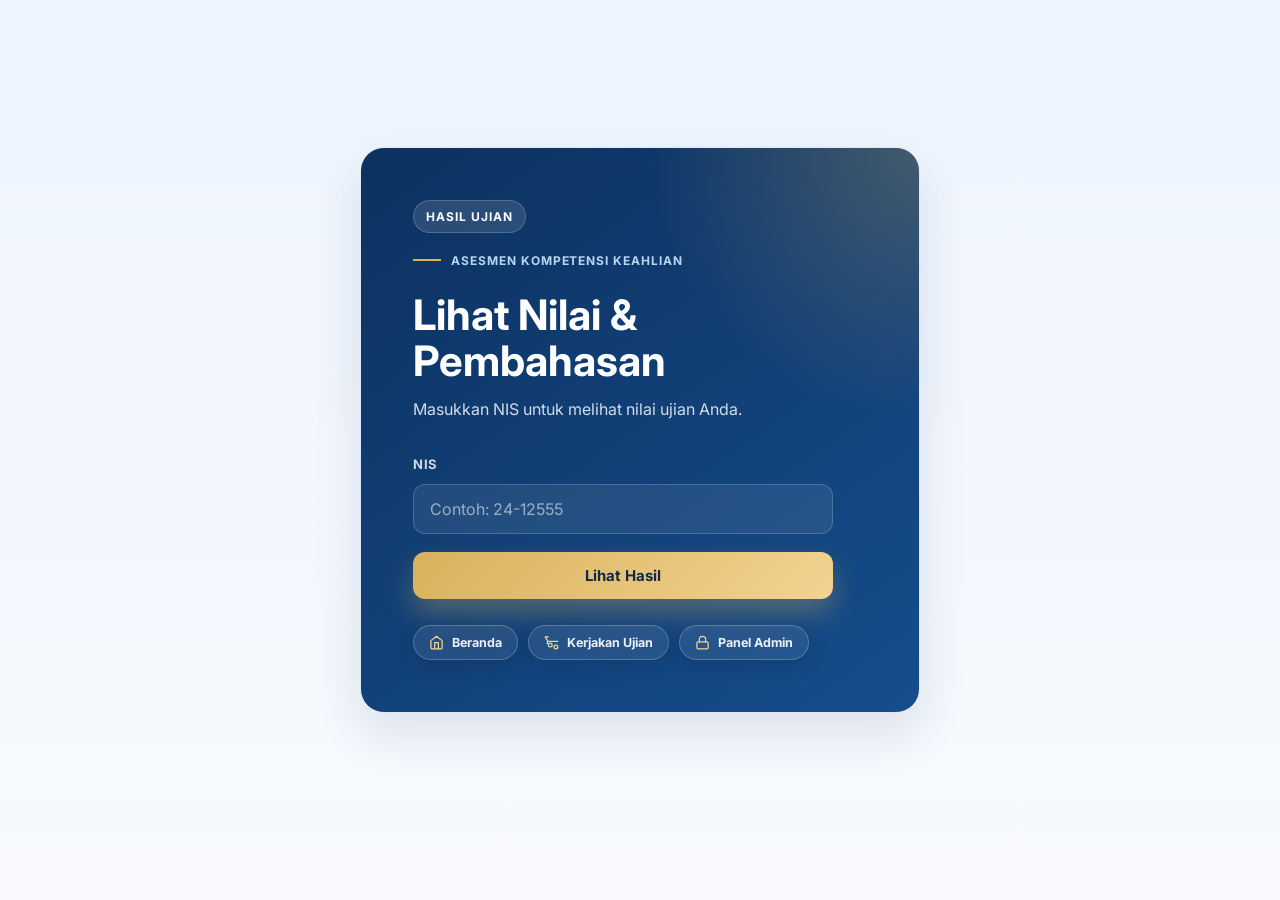
==== hasil.html @ 2d58cd70 "Add exam results page" ====
<!DOCTYPE html>
<html lang="id">
<head>
    <meta charset="UTF-8">
    <meta name="viewport" content="width=device-width, initial-scale=1.0">
    <title>Hasil Ujian | STS MikroTik</title>
    <link rel="preconnect" href="https://fonts.googleapis.com">
    <link rel="preconnect" href="https://fonts.gstatic.com" crossorigin>
    <link href="https://fonts.googleapis.com/css2?family=Inter:wght@400;500;600;700;800&display=swap" rel="stylesheet">
    <link rel="stylesheet" href="style.css">
    <script src="questions.js"></script>
    <script src="navbar.js" defer></script>
    <link rel="stylesheet" href="https://cdnjs.cloudflare.com/ajax/libs/animate.css/4.1.1/animate.min.css">
    <style>
        :root {
            --school-blue: #0f3b77;
            --school-blue-soft: #eaf3ff;
            --school-gold: #d9b15d;
            --school-text: #13233f;
            --school-muted: #5d6b82;
            --school-border: #dfe7f3;
            --school-success: #1e8e5a;
            --school-warning: #d97706;
            --school-danger: #dc2626;
            --school-shadow: 0 18px 48px rgba(15, 59, 119, 0.12);
        }

        * { box-sizing: border-box; }

        body {
            margin: 0;
            background: linear-gradient(180deg, #eef5ff 0%, #f7f9fc 100%);
            color: var(--school-text);
            font-family: 'Inter', sans-serif;
        }

        main {
            max-width: 860px;
            margin: 0 auto;
            padding: 40px 20px 80px;
        }

        .screen { display: none; }
        .screen.active { display: block; }
        .hidden { display: none !important; }

        .login-shell { max-width: 560px; margin: 0 auto; }

        .login-panel {
            background: linear-gradient(145deg, #0c315f, #164d8d);
            color: white;
            border: 1px solid var(--school-border);
            border-radius: 24px;
            box-shadow: var(--school-shadow);
            padding: clamp(28px, 6vw, 52px);
            position: relative;
            overflow: hidden;
        }

        .login-panel::before {
            content: "";
            position: absolute;
            inset: 0;
            background: radial-gradient(circle at top right, rgba(217, 177, 93, 0.25), transparent 34%);
            pointer-events: none;
        }

        .login-panel > * { position: relative; z-index: 1; }

        .brand-tag {
            display: inline-flex;
            padding: 8px 12px;
            border-radius: 999px;
            background: rgba(255, 255, 255, 0.12);
            border: 1px solid rgba(255, 255, 255, 0.18);
            font-size: 12px;
            font-weight: 700;
            letter-spacing: 0.08em;
            text-transform: uppercase;
            margin-bottom: 20px;
        }

        .login-panel h1 {
            margin: 0 0 12px;
            font-size: clamp(30px, 5vw, 42px);
            line-height: 1.1;
        }

        .login-kicker {
            display: flex;
            align-items: center;
            gap: 10px;
            margin-bottom: 24px;
            color: #b9d5f4;
            font-size: 12px;
            font-weight: 700;
            letter-spacing: .08em;
            text-transform: uppercase;
        }

        .login-kicker::before {
            content: '';
            width: 28px;
            height: 2px;
            background: var(--school-gold);
        }

        .login-panel p {
            margin: 0 0 28px;
            color: rgba(255, 255, 255, 0.82);
            line-height: 1.7;
        }

        .login-form {
            display: flex;
            flex-direction: column;
            gap: 18px;
            max-width: 420px;
        }

        .input-wrap { display: flex; flex-direction: column; gap: 8px; }

        .input-label-row {
            display: flex;
            align-items: center;
            justify-content: space-between;
            gap: 12px;
        }

        .input-wrap label {
            font-size: 13px;
            font-weight: 700;
            letter-spacing: 0.04em;
            text-transform: uppercase;
            color: rgba(255, 255, 255, 0.8);
        }

        .input-wrap input {
            width: 100%;
            padding: 14px 16px;
            border-radius: 12px;
            border: 1px solid rgba(255, 255, 255, 0.18);
            background: rgba(255, 255, 255, 0.08);
            color: white;
            font-size: 16px;
            outline: none;
        }

        .input-wrap input:focus {
            border-color: #f2d390;
            box-shadow: 0 0 0 3px rgba(242, 211, 144, .18);
        }

        .input-wrap input::placeholder { color: rgba(255, 255, 255, 0.55); }

        .primary-btn, .ghost-btn {
            border: none;
            border-radius: 12px;
            padding: 14px 18px;
            font-family: 'Inter', sans-serif;
            font-size: 15px;
            font-weight: 700;
            cursor: pointer;
            transition: transform 0.2s ease, box-shadow 0.2s ease, opacity 0.2s ease;
        }

        .primary-btn {
            background: linear-gradient(135deg, var(--school-gold), #f2d390);
            color: #102a4b;
            box-shadow: 0 14px 28px rgba(217, 177, 93, 0.33);
        }

        .primary-btn:hover { transform: translateY(-2px); box-shadow: 0 18px 34px rgba(217, 177, 93, 0.42); }
        .primary-btn:active { transform: translateY(0) scale(.99); }
        .primary-btn:disabled { opacity: .6; cursor: not-allowed; transform: none; }

        .ghost-btn {
            background: transparent;
            border: 1px solid var(--school-border);
            color: var(--school-blue);
        }
        .ghost-btn:hover { transform: translateY(-1px); }

        .toast {
            display: inline-flex;
            align-items: center;
            gap: 6px;
            padding: 5px 10px;
            border-radius: 999px;
            background: #322f35;
            color: #f4eff4;
            font-size: 12px;
            font-weight: 600;
            box-shadow: 0 4px 14px rgba(12, 35, 70, 0.3);
            opacity: 0;
            visibility: hidden;
            pointer-events: none;
            transform: translateY(8px);
            transition: opacity .25s ease, transform .25s ease, visibility .25s ease;
        }

        .toast.show { opacity: 1; visibility: visible; transform: translateY(0); }
        .toast svg { width: 14px; height: 14px; flex: none; color: #f2d390; }

        .entry-row {
            display: flex;
            align-items: center;
            flex-wrap: wrap;
            gap: 10px;
            margin-top: 26px;
        }

        .entry-btn {
            position: relative;
            display: inline-flex;
            align-items: center;
            gap: 8px;
            padding: 9px 15px;
            border-radius: 999px;
            border: 1px solid rgba(255, 255, 255, 0.22);
            background: rgba(255, 255, 255, 0.08);
            color: rgba(255, 255, 255, 0.92);
            font-size: 12.5px;
            font-weight: 700;
            text-decoration: none;
            backdrop-filter: blur(6px);
            box-shadow: 0 6px 18px rgba(12, 35, 70, 0.25);
            overflow: hidden;
            transition: transform .25s ease, box-shadow .25s ease, border-color .25s ease, color .25s ease;
        }

        .entry-btn svg { width: 15px; height: 15px; color: #f2d390; transition: transform .25s ease; }
        .entry-btn:hover { transform: translateY(-2px); border-color: rgba(242, 211, 144, 0.55); color: #ffffff; box-shadow: 0 10px 26px rgba(12, 35, 70, 0.35); }
        .entry-btn:hover svg { transform: translateY(-1px); }
        .entry-btn:active { transform: translateY(0); }

        .result-shell { display: grid; gap: 22px; }

        .result-hero {
            background: linear-gradient(145deg, #0c315f, #164d8d);
            color: white;
            border-radius: 24px;
            box-shadow: var(--school-shadow);
            padding: clamp(24px, 5vw, 40px);
            position: relative;
            overflow: hidden;
        }

        .result-hero::before {
            content: "";
            position: absolute;
            inset: 0;
            background: radial-gradient(circle at top right, rgba(217, 177, 93, 0.25), transparent 40%);
            pointer-events: none;
        }

        .result-hero > * { position: relative; z-index: 1; }

        .result-id { display: flex; align-items: center; justify-content: space-between; gap: 14px; }
        .result-name { font-size: clamp(22px, 4vw, 30px); font-weight: 800; margin: 4px 0 2px; }
        .result-nis { color: #b9d5f4; font-size: 13px; font-weight: 600; }

        .result-badge {
            display: inline-flex;
            padding: 7px 13px;
            border-radius: 999px;
            font-size: 12px;
            font-weight: 700;
            letter-spacing: .06em;
            text-transform: uppercase;
            background: rgba(255, 255, 255, 0.14);
            border: 1px solid rgba(255, 255, 255, 0.2);
            color: white;
        }

        .result-metrics {
            display: flex;
            flex-wrap: wrap;
            gap: 18px;
            margin-top: 26px;
            align-items: center;
        }

        .score-ring {
            flex: none;
            width: 118px;
            height: 118px;
            border-radius: 50%;
            display: grid;
            place-items: center;
            background: rgba(255, 255, 255, 0.1);
            border: 2px solid rgba(217, 177, 93, 0.6);
            box-shadow: 0 0 0 8px rgba(255, 255, 255, 0.06);
        }

        .score-ring strong { font-size: 30px; font-weight: 800; color: #f2d390; }
        .score-ring span { display: block; font-size: 11px; letter-spacing: .12em; text-transform: uppercase; color: #b9d5f4; text-align: center; }

        .result-detail { display: grid; gap: 10px; flex: 1 1 240px; }

        .detail-row { display: flex; justify-content: space-between; gap: 14px; padding: 10px 14px; border-radius: 12px; background: rgba(255, 255, 255, 0.08); font-size: 13px; }
        .detail-row span:first-child { color: #b9d5f4; }
        .detail-row span:last-child { font-weight: 700; color: white; }

        .result-actions { display: flex; flex-wrap: wrap; gap: 10px; margin-top: 24px; }
        .result-actions .primary-btn { background: linear-gradient(135deg, var(--school-gold), #f2d390); color: #102a4b; font-family: 'Inter', sans-serif; border-radius: 12px; }
        .result-actions .light-btn { background: rgba(255, 255, 255, 0.12); border: 1px solid rgba(255, 255, 255, 0.16); color: white; }

        .result-badge.remidial { background: rgba(220, 38, 38, 0.35); border-color: rgba(255, 120, 120, 0.55); }

        .cry-area {
            display: flex;
            align-items: center;
            gap: 18px;
            margin-top: 22px;
            padding: 16px 20px;
            border-radius: 16px;
            background: rgba(220, 38, 38, 0.16);
            border: 1px solid rgba(220, 38, 38, 0.35);
            backdrop-filter: blur(4px);
        }

        .cry-emoji {
            position: relative;
            flex: none;
            width: 84px;
            height: 84px;
            display: grid;
            place-items: center;
            font-size: 62px;
            line-height: 1;
            animation: cry-wobble 1.3s ease-in-out infinite;
            transform-origin: 50% 100%;
        }

        .cry-emoji .tear {
            position: absolute;
            width: 9px;
            height: 13px;
            border-radius: 50% 50% 50% 50%;
            background: linear-gradient(180deg, rgba(143, 208, 255, .95), rgba(34, 134, 224, .95));
            box-shadow: 0 0 6px rgba(143, 208, 255, .5);
            opacity: 0;
            animation: tear-fall 1.6s ease-in infinite;
        }

        .cry-emoji .tear.left { left: 17px; top: 15px; }
        .cry-emoji .tear.right { right: 17px; top: 15px; animation-delay: .4s; }

        @keyframes tear-fall {
            0% { transform: translateY(0) scaleY(.6); opacity: 0; }
            15% { opacity: 1; }
            70% { transform: translateY(28px) scaleY(1); opacity: 1; }
            100% { transform: translateY(42px) scaleY(1.15); opacity: 0; }
        }

        @keyframes cry-wobble {
            0%, 100% { transform: rotate(0) translateY(0); }
            20% { transform: rotate(-6deg) translateY(-3px); }
            40% { transform: rotate(5deg) translateY(0); }
            60% { transform: rotate(-4deg) translateY(-2px); }
            80% { transform: rotate(3deg) translateY(0); }
        }

        .cry-copy { min-width: 0; }
        .cry-title { font-size: 15px; font-weight: 800; color: #ffd9d9; margin: 0 0 4px; }
        .cry-msg { font-size: 12.5px; color: rgba(255, 255, 255, .82); margin: 0; line-height: 1.6; }

        @media (max-width: 640px) {
            .result-id { flex-direction: column; align-items: flex-start; gap: 10px; }
            .result-metrics { align-items: flex-start; }
        }
    </style>
</head>
<body>
    <app-navbar style="display: none !important;"></app-navbar>

    <main>
        <section id="loginScreen" class="screen active">
            <div class="login-shell">
                <div class="login-panel">
                    <div class="brand-tag">Hasil Ujian</div>
                    <div class="login-kicker">Asesmen Kompetensi Keahlian</div>
                    <h1>Lihat Nilai &amp; Pembahasan</h1>
                    <p>
                        Masukkan NIS untuk melihat nilai ujian Anda.
                    </p>

                    <form id="hasilForm" class="login-form" novalidate>
                        <div class="input-wrap">
                            <div class="input-label-row">
                                <label for="nisInput">NIS</label>
                                <div id="toast" class="toast" role="status" aria-live="polite">
                                    <svg viewBox="0 0 24 24" fill="none" stroke="currentColor" stroke-width="2.4" stroke-linecap="round" stroke-linejoin="round"><circle cx="12" cy="12" r="10"></circle><line x1="12" y1="8" x2="12" y2="12"></line><line x1="12" y1="16" x2="12.01" y2="16"></line></svg>
                                    <span class="toast-text">Masukkan NIS</span>
                                </div>
                            </div>
                            <input id="nisInput" type="text" inputmode="numeric" placeholder="Contoh: 24-12555" required>
                        </div>
                        <button type="submit" id="cekBtn" class="primary-btn">Lihat Hasil</button>
                    </form>

                    <div class="entry-row">
                        <a href="index.html" class="entry-btn" title="Kembali ke Beranda">
                            <svg viewBox="0 0 24 24" fill="none" stroke="currentColor" stroke-width="2" stroke-linecap="round" stroke-linejoin="round"><path d="M3 9l9-7 9 7v11a2 2 0 0 1-2 2H5a2 2 0 0 1-2-2z"></path><polyline points="9 22 9 12 15 12 15 22"></polyline></svg>
                            <span>Beranda</span>
                        </a>
                        <a href="sts.html" class="entry-btn" title="Kerjakan Ujian">
                            <svg viewBox="0 0 24 24" fill="none" stroke="currentColor" stroke-width="2" stroke-linecap="round" stroke-linejoin="round"><path d="M22 10H6L2 3h5"></path><path d="M6 10l-1 4"></path><path d="M19 22a3 3 0 1 0 0-6 3 3 0 0 0 0 6z"></path><path d="M10 19a3 3 0 1 0 0-6 3 3 0 0 0 0 6z"></path></svg>
                            <span>Kerjakan Ujian</span>
                        </a>
                        <a href="admin.html" class="entry-btn" title="Masuk Panel Admin">
                            <svg viewBox="0 0 24 24" fill="none" stroke="currentColor" stroke-width="2" stroke-linecap="round" stroke-linejoin="round"><rect x="3" y="11" width="18" height="11" rx="2"></rect><path d="M7 11V7a5 5 0 0 1 10 0v4"></path></svg>
                            <span>Panel Admin</span>
                        </a>
                    </div>
                </div>
            </div>
        </section>

        <section id="resultScreen" class="screen">
            <div class="result-shell">
                <div class="result-hero">
                    <div class="result-id">
                        <div>
                            <div class="result-badge" id="resultStatus">Selesai</div>
                            <h1 class="result-name" id="resultName">-</h1>
                            <div class="result-nis" id="resultNis">NIS: -</div>
                        </div>
                    </div>

                    <div id="cryArea" class="cry-area hidden">
                        <div class="cry-emoji">
                            <span>😭</span>
                            <span class="tear left"></span>
                            <span class="tear right"></span>
                        </div>
                        <div class="cry-copy">
                            <p class="cry-title">Aahh belum mencapai KKM! 😢</p>
                            <p class="cry-msg">Jangan sedih, tetap semangat! Nilai di bawah 75 perlu perbaikan. Ayo belajar kembali dan coba lagi sampai berhasil.</p>
                        </div>
                    </div>

                    <div class="result-metrics">
                        <div class="score-ring">
                            <div>
                                <strong id="resultScore">-</strong>
                                <span>Nilai</span>
                            </div>
                        </div>
                        <div class="result-detail">
                            <div class="detail-row"><span>Predikat</span><span id="resultGrade">-</span></div>
                            <div class="detail-row"><span>Soal diujikan</span><span id="resultCount">-</span></div>
                            <div class="detail-row"><span>Selesai pada</span><span id="resultFinishedAt">-</span></div>
                            <div class="detail-row"><span>Durasi pengerjaan</span><span id="resultDuration">-</span></div>
                        </div>
                    </div>

                    <div class="result-actions">
                        <button type="button" class="primary-btn" id="printBtn">Cetak / Simpan PDF</button>
                        <button type="button" class="entry-btn light-btn" id="searchOtherBtn">Cek Hasil Lain</button>
                    </div>
                </div>
            </div>
        </section>
    </main>

    <script>
        const API_URL = 'https://script.google.com/macros/s/AKfycbwGZboLzpJSjP0vUyXaKMSUibDgFjzaoXAm6cCY_SEI71s0xq2ZCUdRxdxJcPBZKMHs/exec';
        const MONTHS = ['Jan', 'Feb', 'Mar', 'Apr', 'Mei', 'Jun', 'Jul', 'Agu', 'Sep', 'Okt', 'Nov', 'Des'];

        const toast = document.getElementById('toast');
        const loginScreen = document.getElementById('loginScreen');
        const resultScreen = document.getElementById('resultScreen');
        let toastTimer = null;

        function normalizeNis(value) {
            return String(value || '').trim().replace(/\D/g, '');
        }

        async function apiRequest(action, payload = {}) {
            const controller = new AbortController();
            const timeoutId = setTimeout(() => controller.abort(), 15000);
            let response;

            try {
                response = await fetch(API_URL, {
                    method: 'POST',
                    headers: { 'Content-Type': 'text/plain;charset=utf-8' },
                    body: JSON.stringify({ action, ...payload }),
                    signal: controller.signal
                });
            } catch (error) {
                if (error.name === 'AbortError') {
                    throw new Error('Koneksi ke server habis waktu. Periksa koneksi internet Anda.');
                }
                throw new Error('Tidak dapat terhubung ke server Google Sheets.');
            } finally {
                clearTimeout(timeoutId);
            }

            const responseText = await response.text();
            let result;
            try {
                result = JSON.parse(responseText);
            } catch (error) {
                throw new Error('Server tidak mengembalikan JSON yang valid.');
            }

            if (!response.ok) throw new Error(`Server mengembalikan HTTP ${response.status}.`);
            if (!result.ok) throw new Error(result.error || 'Request Google Sheets gagal.');
            return result.data;
        }

        function showToast(message) {
            toast.querySelector('.toast-text').textContent = message;
            toast.classList.add('show');
            clearTimeout(toastTimer);
            toastTimer = setTimeout(() => toast.classList.remove('show'), 3200);
        }

        function formatWaktu(value) {
            if (!value) return '-';
            const date = new Date(value);
            if (isNaN(date.getTime())) return '-';
            const pad = (number) => String(number).padStart(2, '0');
            return `${pad(date.getDate())} ${MONTHS[date.getMonth()]} ${date.getFullYear()} ${pad(date.getHours())}:${pad(date.getMinutes())}`;
        }

        function gradeLabel(score) {
            return score >= 90 ? 'Sangat Baik' : score >= 80 ? 'Baik' : score >= 75 ? 'Cukup' : 'Perlu Remedial';
        }

        function durasiUjian(participant) {
            if (!participant.startedAt || !participant.completedAt) return null;
            const start = new Date(participant.startedAt).getTime();
            const end = new Date(participant.completedAt).getTime();
            if (isNaN(start) || isNaN(end) || end < start) return null;
            return Math.round((end - start) / 60000);
        }

        function renderHasil(participant) {
            document.getElementById('resultName').textContent = participant.name;
            document.getElementById('resultNis').textContent = `NIS: ${participant.nis}`;
            document.getElementById('resultScore').textContent = `${participant.lastScore}`;
            document.getElementById('resultGrade').textContent = gradeLabel(participant.lastScore);
            document.getElementById('resultFinishedAt').textContent = formatWaktu(participant.completedAt);

            const durasi = durasiUjian(participant);
            document.getElementById('resultDuration').textContent = durasi !== null ? `${durasi} menit` : '-';

            const ids = getAssignedQuestionIds(participant.nis);
            document.getElementById('resultCount').textContent = `${ids.length} soal`;

            const cryArea = document.getElementById('cryArea');
            const statusBadge = document.getElementById('resultStatus');
            const remedial = participant.lastScore < 75;

            if (remedial) {
                cryArea.classList.remove('hidden');
                cryArea.classList.remove('animate__fadeInDown');
                void cryArea.offsetWidth;
                cryArea.classList.add('animate__fadeInDown');
                statusBadge.textContent = 'Remedial';
                statusBadge.classList.add('remidial');
            } else {
                cryArea.classList.add('hidden');
                statusBadge.textContent = 'Selesai';
                statusBadge.classList.remove('remidial');
            }
        }

        async function cekHasil(event) {
            event.preventDefault();
            const input = document.getElementById('nisInput');
            const nis = normalizeNis(input.value);
            if (!nis) {
                showToast('Masukkan NIS terlebih dahulu');
                input.focus();
                return;
            }

            const btn = document.getElementById('cekBtn');
            btn.disabled = true;
            btn.textContent = 'Memeriksa...';

            try {
                const participants = await apiRequest('listParticipants');
                const participant = participants.find((item) => normalizeNis(item.nis) === nis);
                if (!participant) {
                    showToast(`NIS ${nis} belum terdaftar sebagai peserta.`);
                    return;
                }
                if (participant.lastScore === undefined) {
                    showToast('Nilai belum tersedia. Selesaikan ujian terlebih dahulu.');
                    return;
                }

                renderHasil(participant);
                loginScreen.classList.remove('active');
                resultScreen.classList.add('active');
                window.scrollTo({ top: 0, behavior: 'smooth' });
            } catch (error) {
                showToast(error.message);
            } finally {
                btn.disabled = false;
                btn.textContent = 'Lihat Hasil';
            }
        }

        document.getElementById('hasilForm').addEventListener('submit', cekHasil);
        document.getElementById('searchOtherBtn').addEventListener('click', () => {
            resultScreen.classList.remove('active');
            loginScreen.classList.add('active');
            document.getElementById('nisInput').value = '';
            document.getElementById('nisInput').focus();
            window.scrollTo({ top: 0, behavior: 'smooth' });
        });
        document.getElementById('printBtn').addEventListener('click', () => window.print());
    </script>
</body>
</html>
---- style.css ----
/* ==========================================================================
   1. VARIABLES & THEMING (LIGHT & DARK MODE)
   ========================================================================== */
:root {
    /* Colors - Light Theme */
    --bg-color: #f8fafc;
    --navbar-bg: rgba(255, 255, 255, 0.85);
    --card-bg: #ffffff;
    --text-primary: #0f172a;
    --text-secondary: #64748b;
    --accent-blue: #0284c7;
    --border-color: #e2e8f0;
    
    /* NOTE: --navbar-height removed from :root so it only applies when explicitly set (e.g. for fixed navbar)
       Use the fallback in calc(var(--navbar-height, 0px) + ... ) so sticky navbar doesn't add extra offset. */
    
    /* Module Specific - Light Theme */
    --badge-bg: #e0f2fe;
    --badge-text: #0284c7;
    --step-card-bg: #f8fafc;
    --step-card-border: #e2e8f0;
    --ui-path-bg: #f1f5f9;
    --ui-path-border: #cbd5e1;
    --ui-path-text: #0f172a;
    --value-badge-bg: #f0fdf4;
    --value-badge-border: #bbf7d0;
    --value-badge-text: #166534;
    --note-bg: #eff6ff;
    --note-text: #1e40af;

    /* Shadows */
    --shadow-sm: 0 4px 20px -2px rgba(0, 0, 0, 0.05);
    --shadow-hover: 0 12px 25px -5px rgba(0, 0, 0, 0.08);
}

[data-theme="dark"] {
    /* Colors - Dark Theme */
    --bg-color: #0f172a;
    --navbar-bg: rgba(15, 23, 42, 0.85);
    --card-bg: #1e293b;
    --text-primary: #f8fafc;
    --text-secondary: #94a3b8;
    --accent-blue: #38bdf8;
    --border-color: #334155;
    
    /* Module Specific - Dark Theme */
    --badge-bg: rgba(56, 189, 248, 0.15);
    --badge-text: #38bdf8;
    --step-card-bg: #0f172a;
    --step-card-border: #334155;
    --ui-path-bg: #334155;
    --ui-path-border: #475569;
    --ui-path-text: #f8fafc;
    --value-badge-bg: rgba(34, 197, 94, 0.15);
    --value-badge-border: rgba(34, 197, 94, 0.3);
    --value-badge-text: #4ade80;
    --note-bg: rgba(30, 58, 138, 0.3);
    --note-text: #93c5fd;

    /* Shadows */
    --shadow-sm: 0 4px 20px -2px rgba(0, 0, 0, 0.3);
    --shadow-hover: 0 12px 25px -5px rgba(0, 0, 0, 0.5);
}

/* ==========================================================================
   2. GLOBAL RESET & BASE STYLES
   ========================================================================== */
* {
    margin: 0;
    padding: 0;
    box-sizing: border-box;
    font-family: 'Inter', -apple-system, BlinkMacSystemFont, sans-serif;
}

html, body {
    width: 100%;
    overflow-x: hidden; /* Mencegah geser horizontal berlebih di HP */
}

body {
    background-color: var(--bg-color);
    color: var(--text-primary);
    min-height: 100vh;
    display: flex;
    flex-direction: column;
    transition: background-color 0.3s ease, color 0.3s ease;
}

/* ==========================================================================
   3. NAVIGATION HOST (WEB COMPONENT)
   ========================================================================== */
app-navbar {
    position: sticky;
    top: 0;
    z-index: 1000;
    display: block;
}

/* ==========================================================================
   4. MAIN CONTAINER & LAYOUT
   ========================================================================== */
main {
    flex: 1;
    max-width: 1100px;
    width: 100%;
    margin: 0 auto;
    /* Use fallback: if --navbar-height is not set (sticky navbar) fallback to 0px */
    padding: calc(var(--navbar-height, 0px) + 40px) 20px 40px 20px;
    display: flex;
    flex-direction: column;
    align-items: center;
    justify-content: center;
}

/* ==========================================================================
   5. HOMEPAGE GRID & CARDS
   ========================================================================== */
.grid-container {
    display: grid;
    grid-template-columns: repeat(4, 1fr);
    gap: 24px;
    width: 100%;
}

.card {
    background-color: var(--card-bg);
    border-radius: 16px;
    padding: 36px 24px;
    text-align: center;
    box-shadow: var(--shadow-sm);
    border: 1px solid var(--border-color);
    transition: all 0.3s cubic-bezier(0.4, 0, 0.2, 1);
    display: flex;
    flex-direction: column;
    align-items: center;
    cursor: pointer;
    text-decoration: none;
}

.card:hover {
    transform: translateY(-6px);
    box-shadow: var(--shadow-hover);
    border-color: var(--accent-blue);
}

.icon-circle {
    width: 72px;
    height: 72px;
    background-color: rgba(2, 132, 199, 0.1);
    border-radius: 50%;
    display: flex;
    align-items: center;
    justify-content: center;
    color: var(--accent-blue);
    margin-bottom: 20px;
    transition: background-color 0.3s ease;
}

.card:hover .icon-circle {
    background-color: rgba(2, 132, 199, 0.2);
}

.card h3 {
    font-size: 18px;
    font-weight: 700;
    color: var(--text-primary);
    margin-bottom: 12px;
}

.card p {
    font-size: 13px;
    color: var(--text-secondary);
    line-height: 1.5;
}

/* ==========================================================================
   6. MODULE PAGES STYLING (MODUL 1 - 4)
   ========================================================================== */
.content-container {
    width: 100%;
    max-width: 900px;
    margin: 0 auto;
    display: flex;
    flex-direction: column;
    gap: 28px;
}

/* Header Modul */
.module-header {
    background-color: var(--card-bg);
    padding: 32px;
    border-radius: 16px;
    border: 1px solid var(--border-color);
    box-shadow: var(--shadow-sm);
    transition: background-color 0.3s ease, border-color 0.3s ease;
}

.module-badge {
    display: inline-block;
    background-color: var(--badge-bg);
    color: var(--badge-text);
    font-size: 12px;
    font-weight: 700;
    padding: 4px 12px;
    border-radius: 20px;
    text-transform: uppercase;
    letter-spacing: 0.5px;
    margin-bottom: 12px;
}

.module-title {
    font-size: 26px;
    font-weight: 700;
    color: var(--text-primary);
    margin-bottom: 8px;
    word-break: break-word;
}

.module-desc {
    font-size: 14px;
    color: var(--text-secondary);
    line-height: 1.6;
}

/* Section Box */
.section-box {
    background-color: var(--card-bg);
    padding: 32px;
    border-radius: 16px;
    border: 1px solid var(--border-color);
    box-shadow: var(--shadow-sm);
    transition: background-color 0.3s ease, border-color 0.3s ease;
}

.section-title {
    font-size: 20px;
    font-weight: 700;
    color: var(--text-primary);
    border-bottom: 2px solid var(--border-color);
    padding-bottom: 12px;
    margin-bottom: 24px;
    display: flex;
    align-items: center;
    gap: 10px;
}

/* Landasan Teori */
.theory-item {
    margin-bottom: 20px;
}

.theory-item:last-child {
    margin-bottom: 0;
}

.theory-item h4 {
    font-size: 16px;
    font-weight: 600;
    color: var(--accent-blue);
    margin-bottom: 6px;
}

.theory-item p {
    font-size: 14px;
    color: var(--text-secondary);
    line-height: 1.6;
}

.theory-item ul {
    margin: 8px 0 0 20px;
    color: var(--text-secondary);
    font-size: 14px;
    line-height: 1.6;
}

/* Langkah Kerja Cards */
.step-card {
    background-color: var(--step-card-bg);
    border: 1px solid var(--step-card-border);
    border-radius: 12px;
    padding: 20px;
    margin-bottom: 16px;
    transition: background-color 0.3s ease, border-color 0.3s ease;
}

.step-card:last-child {
    margin-bottom: 0;
}

.step-header {
    font-size: 15px;
    font-weight: 700;
    color: var(--text-primary);
    margin-bottom: 12px;
}

.step-list {
    padding-left: 20px;
    color: var(--text-secondary);
    font-size: 14px;
    line-height: 1.7;
}

.sub-step-list {
    margin: 6px 0 6px 18px;
    list-style-type: disc;
}

/* UI Badges & Formatting */
.ui-path, .value-badge {
    display: inline-block;
    padding: 2px 6px;
    border-radius: 4px;
    font-family: monospace;
    font-size: 13px;
    font-weight: 600;
    word-break: break-all; /* Agar IP address panjang tidak overflow */
}

.ui-path {
    background-color: var(--ui-path-bg);
    border: 1px solid var(--ui-path-border);
    color: var(--ui-path-text);
}

.value-badge {
    background-color: var(--value-badge-bg);
    border: 1px solid var(--value-badge-border);
    color: var(--value-badge-text);
}

.note-callout {
    background-color: var(--note-bg);
    border-left: 4px solid var(--accent-blue);
    color: var(--note-text);
    padding: 12px 16px;
    border-radius: 0 8px 8px 0;
    font-size: 13px;
    margin-bottom: 20px;
    line-height: 1.5;
}

/* ==========================================================================
   7. FOOTER
   ========================================================================== */
footer {
    text-align: center;
    padding: 20px 16px;
    color: var(--text-secondary);
    font-size: 13px;
    border-top: 1px solid var(--border-color);
    background-color: var(--card-bg);
    margin-top: auto;
    transition: background-color 0.3s ease, border-color 0.3s ease;
}

footer span.heart {
    color: #ef4444;
}

/* ==========================================================================
   8. RESPONSIVE MEDIA QUERIES (OPTIMASI UNTUK HP & TABLET)
   ========================================================================== */

/* Tablet (Max 1024px) */
@media (max-width: 1024px) {
    .grid-container {
        grid-template-columns: repeat(2, 1fr);
        gap: 20px;
    }
}

/* HP & Layar Kecil (Max 768px) */
@media (max-width: 768px) {
    main {
        padding: calc(var(--navbar-height, 0px) + 24px) 16px 24px 16px;
        justify-content: flex-start; /* Agar konten panjang di HP scroll natural */
    }

    .grid-container {
        grid-template-columns: 1fr; /* 1 Kolom penuh untuk HP */
        gap: 16px;
    }

    .card {
        padding: 24px 18px; /* Mengurangi padding kartu agar pas di HP */
    }

    .icon-circle {
        width: 60px;
        height: 60px;
        margin-bottom: 14px;
    }

    .icon-circle svg {
        width: 28px;
        height: 28px;
    }

    .module-header, .section-box {
        padding: 20px 16px;
        border-radius: 12px;
    }

    .module-title {
        font-size: 22px;
    }

    .section-title {
        font-size: 18px;
    }

    .step-card {
        padding: 16px 12px;
    }

    .step-list {
        padding-left: 16px; /* Indentasi lebih kecil agar teks tidak terjepit */
    }

    .content-container {
        gap: 20px;
    }
}

/* HP Layar Sangat Kecil (Max 480px) */
@media (max-width: 480px) {
    main {
        padding: calc(var(--navbar-height, 0px) + 16px) 12px 16px 12px;
    }

    .card h3 {
        font-size: 16px;
    }

    .card p {
        font-size: 12px;
    }

The file content was truncated by the API response (large file).
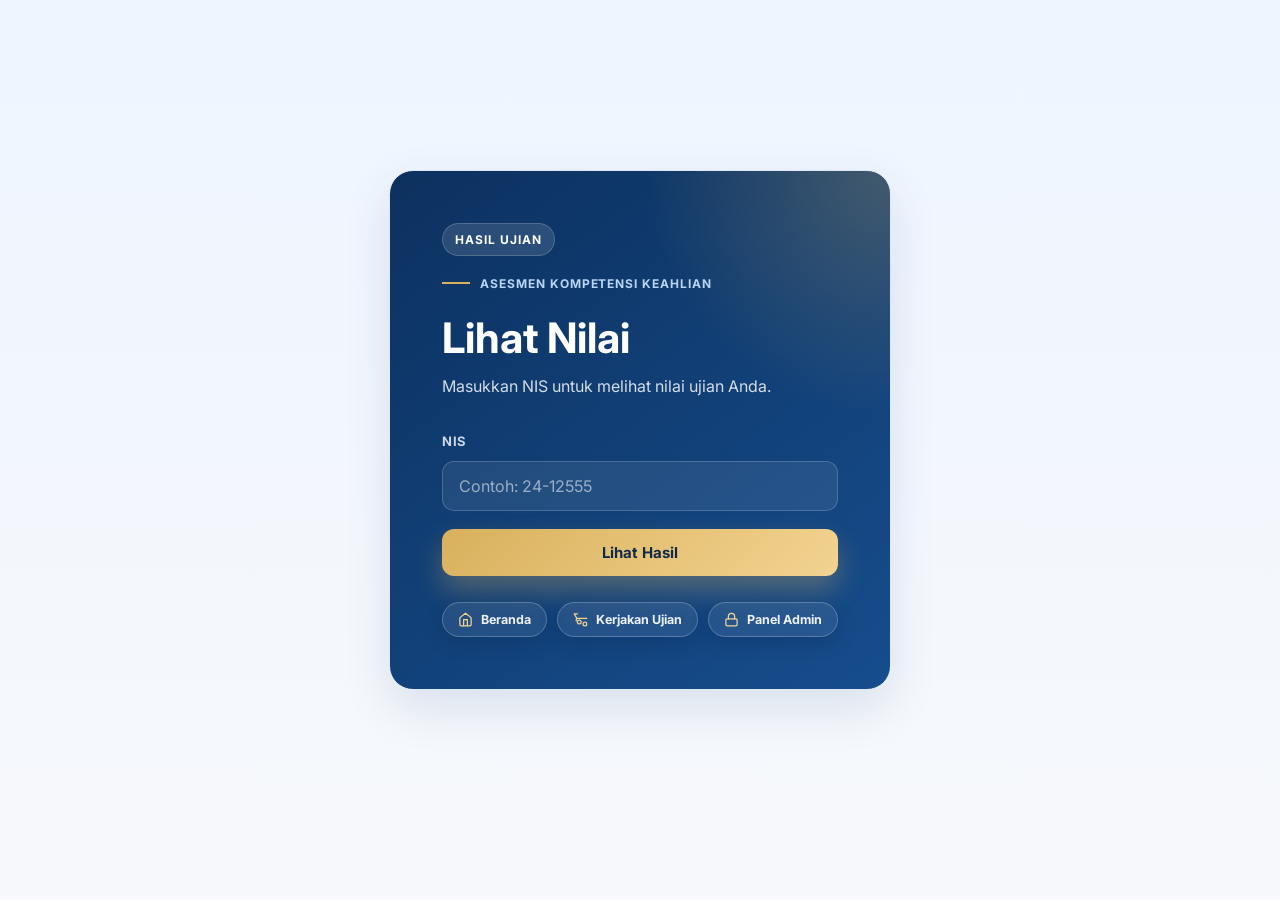
==== commit 7900e21f: "Update heading text in hasil.html" ====
--- a/hasil.html
+++ b/hasil.html
@@ -381,7 +381,7 @@
                 <div class="login-panel">
                     <div class="brand-tag">Hasil Ujian</div>
                     <div class="login-kicker">Asesmen Kompetensi Keahlian</div>
-                    <h1>Lihat Nilai &amp; Pembahasan</h1>
+                    <h1>Lihat Nilai</h1>
                     <p>
                         Masukkan NIS untuk melihat nilai ujian Anda.
                     </p>
@@ -619,4 +619,4 @@
         document.getElementById('printBtn').addEventListener('click', () => window.print());
     </script>
 </body>
-</html>+</html>
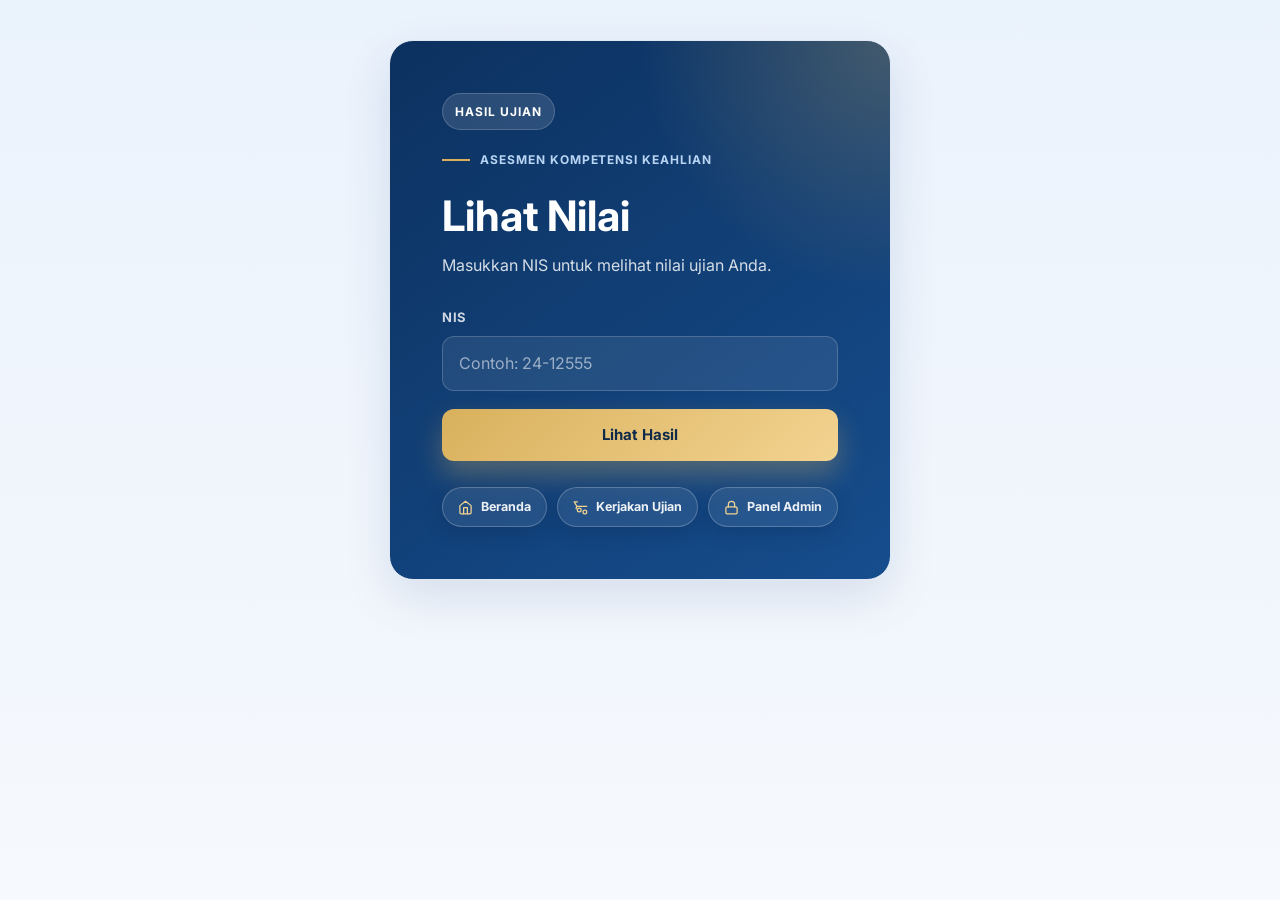
==== commit f18f7245: "Consolidate all CSS into global style.css with unified blue-gold theme and responsive layout" ====
--- a/hasil.html
+++ b/hasil.html
@@ -11,368 +11,8 @@
     <script src="questions.js"></script>
     <script src="navbar.js" defer></script>
     <link rel="stylesheet" href="https://cdnjs.cloudflare.com/ajax/libs/animate.css/4.1.1/animate.min.css">
-    <style>
-        :root {
-            --school-blue: #0f3b77;
-            --school-blue-soft: #eaf3ff;
-            --school-gold: #d9b15d;
-            --school-text: #13233f;
-            --school-muted: #5d6b82;
-            --school-border: #dfe7f3;
-            --school-success: #1e8e5a;
-            --school-warning: #d97706;
-            --school-danger: #dc2626;
-            --school-shadow: 0 18px 48px rgba(15, 59, 119, 0.12);
-        }
-
-        * { box-sizing: border-box; }
-
-        body {
-            margin: 0;
-            background: linear-gradient(180deg, #eef5ff 0%, #f7f9fc 100%);
-            color: var(--school-text);
-            font-family: 'Inter', sans-serif;
-        }
-
-        main {
-            max-width: 860px;
-            margin: 0 auto;
-            padding: 40px 20px 80px;
-        }
-
-        .screen { display: none; }
-        .screen.active { display: block; }
-        .hidden { display: none !important; }
-
-        .login-shell { max-width: 560px; margin: 0 auto; }
-
-        .login-panel {
-            background: linear-gradient(145deg, #0c315f, #164d8d);
-            color: white;
-            border: 1px solid var(--school-border);
-            border-radius: 24px;
-            box-shadow: var(--school-shadow);
-            padding: clamp(28px, 6vw, 52px);
-            position: relative;
-            overflow: hidden;
-        }
-
-        .login-panel::before {
-            content: "";
-            position: absolute;
-            inset: 0;
-            background: radial-gradient(circle at top right, rgba(217, 177, 93, 0.25), transparent 34%);
-            pointer-events: none;
-        }
-
-        .login-panel > * { position: relative; z-index: 1; }
-
-        .brand-tag {
-            display: inline-flex;
-            padding: 8px 12px;
-            border-radius: 999px;
-            background: rgba(255, 255, 255, 0.12);
-            border: 1px solid rgba(255, 255, 255, 0.18);
-            font-size: 12px;
-            font-weight: 700;
-            letter-spacing: 0.08em;
-            text-transform: uppercase;
-            margin-bottom: 20px;
-        }
-
-        .login-panel h1 {
-            margin: 0 0 12px;
-            font-size: clamp(30px, 5vw, 42px);
-            line-height: 1.1;
-        }
-
-        .login-kicker {
-            display: flex;
-            align-items: center;
-            gap: 10px;
-            margin-bottom: 24px;
-            color: #b9d5f4;
-            font-size: 12px;
-            font-weight: 700;
-            letter-spacing: .08em;
-            text-transform: uppercase;
-        }
-
-        .login-kicker::before {
-            content: '';
-            width: 28px;
-            height: 2px;
-            background: var(--school-gold);
-        }
-
-        .login-panel p {
-            margin: 0 0 28px;
-            color: rgba(255, 255, 255, 0.82);
-            line-height: 1.7;
-        }
-
-        .login-form {
-            display: flex;
-            flex-direction: column;
-            gap: 18px;
-            max-width: 420px;
-        }
-
-        .input-wrap { display: flex; flex-direction: column; gap: 8px; }
-
-        .input-label-row {
-            display: flex;
-            align-items: center;
-            justify-content: space-between;
-            gap: 12px;
-        }
-
-        .input-wrap label {
-            font-size: 13px;
-            font-weight: 700;
-            letter-spacing: 0.04em;
-            text-transform: uppercase;
-            color: rgba(255, 255, 255, 0.8);
-        }
-
-        .input-wrap input {
-            width: 100%;
-            padding: 14px 16px;
-            border-radius: 12px;
-            border: 1px solid rgba(255, 255, 255, 0.18);
-            background: rgba(255, 255, 255, 0.08);
-            color: white;
-            font-size: 16px;
-            outline: none;
-        }
-
-        .input-wrap input:focus {
-            border-color: #f2d390;
-            box-shadow: 0 0 0 3px rgba(242, 211, 144, .18);
-        }
-
-        .input-wrap input::placeholder { color: rgba(255, 255, 255, 0.55); }
-
-        .primary-btn, .ghost-btn {
-            border: none;
-            border-radius: 12px;
-            padding: 14px 18px;
-            font-family: 'Inter', sans-serif;
-            font-size: 15px;
-            font-weight: 700;
-            cursor: pointer;
-            transition: transform 0.2s ease, box-shadow 0.2s ease, opacity 0.2s ease;
-        }
-
-        .primary-btn {
-            background: linear-gradient(135deg, var(--school-gold), #f2d390);
-            color: #102a4b;
-            box-shadow: 0 14px 28px rgba(217, 177, 93, 0.33);
-        }
-
-        .primary-btn:hover { transform: translateY(-2px); box-shadow: 0 18px 34px rgba(217, 177, 93, 0.42); }
-        .primary-btn:active { transform: translateY(0) scale(.99); }
-        .primary-btn:disabled { opacity: .6; cursor: not-allowed; transform: none; }
-
-        .ghost-btn {
-            background: transparent;
-            border: 1px solid var(--school-border);
-            color: var(--school-blue);
-        }
-        .ghost-btn:hover { transform: translateY(-1px); }
-
-        .toast {
-            display: inline-flex;
-            align-items: center;
-            gap: 6px;
-            padding: 5px 10px;
-            border-radius: 999px;
-            background: #322f35;
-            color: #f4eff4;
-            font-size: 12px;
-            font-weight: 600;
-            box-shadow: 0 4px 14px rgba(12, 35, 70, 0.3);
-            opacity: 0;
-            visibility: hidden;
-            pointer-events: none;
-            transform: translateY(8px);
-            transition: opacity .25s ease, transform .25s ease, visibility .25s ease;
-        }
-
-        .toast.show { opacity: 1; visibility: visible; transform: translateY(0); }
-        .toast svg { width: 14px; height: 14px; flex: none; color: #f2d390; }
-
-        .entry-row {
-            display: flex;
-            align-items: center;
-            flex-wrap: wrap;
-            gap: 10px;
-            margin-top: 26px;
-        }
-
-        .entry-btn {
-            position: relative;
-            display: inline-flex;
-            align-items: center;
-            gap: 8px;
-            padding: 9px 15px;
-            border-radius: 999px;
-            border: 1px solid rgba(255, 255, 255, 0.22);
-            background: rgba(255, 255, 255, 0.08);
-            color: rgba(255, 255, 255, 0.92);
-            font-size: 12.5px;
-            font-weight: 700;
-            text-decoration: none;
-            backdrop-filter: blur(6px);
-            box-shadow: 0 6px 18px rgba(12, 35, 70, 0.25);
-            overflow: hidden;
-            transition: transform .25s ease, box-shadow .25s ease, border-color .25s ease, color .25s ease;
-        }
-
-        .entry-btn svg { width: 15px; height: 15px; color: #f2d390; transition: transform .25s ease; }
-        .entry-btn:hover { transform: translateY(-2px); border-color: rgba(242, 211, 144, 0.55); color: #ffffff; box-shadow: 0 10px 26px rgba(12, 35, 70, 0.35); }
-        .entry-btn:hover svg { transform: translateY(-1px); }
-        .entry-btn:active { transform: translateY(0); }
-
-        .result-shell { display: grid; gap: 22px; }
-
-        .result-hero {
-            background: linear-gradient(145deg, #0c315f, #164d8d);
-            color: white;
-            border-radius: 24px;
-            box-shadow: var(--school-shadow);
-            padding: clamp(24px, 5vw, 40px);
-            position: relative;
-            overflow: hidden;
-        }
-
-        .result-hero::before {
-            content: "";
-            position: absolute;
-            inset: 0;
-            background: radial-gradient(circle at top right, rgba(217, 177, 93, 0.25), transparent 40%);
-            pointer-events: none;
-        }
-
-        .result-hero > * { position: relative; z-index: 1; }
-
-        .result-id { display: flex; align-items: center; justify-content: space-between; gap: 14px; }
-        .result-name { font-size: clamp(22px, 4vw, 30px); font-weight: 800; margin: 4px 0 2px; }
-        .result-nis { color: #b9d5f4; font-size: 13px; font-weight: 600; }
-
-        .result-badge {
-            display: inline-flex;
-            padding: 7px 13px;
-            border-radius: 999px;
-            font-size: 12px;
-            font-weight: 700;
-            letter-spacing: .06em;
-            text-transform: uppercase;
-            background: rgba(255, 255, 255, 0.14);
-            border: 1px solid rgba(255, 255, 255, 0.2);
-            color: white;
-        }
-
-        .result-metrics {
-            display: flex;
-            flex-wrap: wrap;
-            gap: 18px;
-            margin-top: 26px;
-            align-items: center;
-        }
-
-        .score-ring {
-            flex: none;
-            width: 118px;
-            height: 118px;
-            border-radius: 50%;
-            display: grid;
-            place-items: center;
-            background: rgba(255, 255, 255, 0.1);
-            border: 2px solid rgba(217, 177, 93, 0.6);
-            box-shadow: 0 0 0 8px rgba(255, 255, 255, 0.06);
-        }
-
-        .score-ring strong { font-size: 30px; font-weight: 800; color: #f2d390; }
-        .score-ring span { display: block; font-size: 11px; letter-spacing: .12em; text-transform: uppercase; color: #b9d5f4; text-align: center; }
-
-        .result-detail { display: grid; gap: 10px; flex: 1 1 240px; }
-
-        .detail-row { display: flex; justify-content: space-between; gap: 14px; padding: 10px 14px; border-radius: 12px; background: rgba(255, 255, 255, 0.08); font-size: 13px; }
-        .detail-row span:first-child { color: #b9d5f4; }
-        .detail-row span:last-child { font-weight: 700; color: white; }
-
-        .result-actions { display: flex; flex-wrap: wrap; gap: 10px; margin-top: 24px; }
-        .result-actions .primary-btn { background: linear-gradient(135deg, var(--school-gold), #f2d390); color: #102a4b; font-family: 'Inter', sans-serif; border-radius: 12px; }
-        .result-actions .light-btn { background: rgba(255, 255, 255, 0.12); border: 1px solid rgba(255, 255, 255, 0.16); color: white; }
-
-        .result-badge.remidial { background: rgba(220, 38, 38, 0.35); border-color: rgba(255, 120, 120, 0.55); }
-
-        .cry-area {
-            display: flex;
-            align-items: center;
-            gap: 18px;
-            margin-top: 22px;
-            padding: 16px 20px;
-            border-radius: 16px;
-            background: rgba(220, 38, 38, 0.16);
-            border: 1px solid rgba(220, 38, 38, 0.35);
-            backdrop-filter: blur(4px);
-        }
-
-        .cry-emoji {
-            position: relative;
-            flex: none;
-            width: 84px;
-            height: 84px;
-            display: grid;
-            place-items: center;
-            font-size: 62px;
-            line-height: 1;
-            animation: cry-wobble 1.3s ease-in-out infinite;
-            transform-origin: 50% 100%;
-        }
-
-        .cry-emoji .tear {
-            position: absolute;
-            width: 9px;
-            height: 13px;
-            border-radius: 50% 50% 50% 50%;
-            background: linear-gradient(180deg, rgba(143, 208, 255, .95), rgba(34, 134, 224, .95));
-            box-shadow: 0 0 6px rgba(143, 208, 255, .5);
-            opacity: 0;
-            animation: tear-fall 1.6s ease-in infinite;
-        }
-
-        .cry-emoji .tear.left { left: 17px; top: 15px; }
-        .cry-emoji .tear.right { right: 17px; top: 15px; animation-delay: .4s; }
-
-        @keyframes tear-fall {
-            0% { transform: translateY(0) scaleY(.6); opacity: 0; }
-            15% { opacity: 1; }
-            70% { transform: translateY(28px) scaleY(1); opacity: 1; }
-            100% { transform: translateY(42px) scaleY(1.15); opacity: 0; }
-        }
-
-        @keyframes cry-wobble {
-            0%, 100% { transform: rotate(0) translateY(0); }
-            20% { transform: rotate(-6deg) translateY(-3px); }
-            40% { transform: rotate(5deg) translateY(0); }
-            60% { transform: rotate(-4deg) translateY(-2px); }
-            80% { transform: rotate(3deg) translateY(0); }
-        }
-
-        .cry-copy { min-width: 0; }
-        .cry-title { font-size: 15px; font-weight: 800; color: #ffd9d9; margin: 0 0 4px; }
-        .cry-msg { font-size: 12.5px; color: rgba(255, 255, 255, .82); margin: 0; line-height: 1.6; }
-
-        @media (max-width: 640px) {
-            .result-id { flex-direction: column; align-items: flex-start; gap: 10px; }
-            .result-metrics { align-items: flex-start; }
-        }
-    </style>
 </head>
-<body>
+<body class="result-page">
     <app-navbar style="display: none !important;"></app-navbar>
 
     <main>
--- a/style.css
+++ b/style.css
@@ -1,94 +1,110 @@
-/* ==========================================================================
-   1. VARIABLES & THEMING (LIGHT & DARK MODE)
-   ========================================================================== */
 :root {
-    /* Colors - Light Theme */
-    --bg-color: #f8fafc;
+    --bg-canvas: #f3f7fc;
+    --bg-gradient: linear-gradient(180deg, #eaf2fc 0%, #f6f9fd 100%);
     --navbar-bg: rgba(255, 255, 255, 0.85);
-    --card-bg: #ffffff;
-    --text-primary: #0f172a;
-    --text-secondary: #64748b;
-    --accent-blue: #0284c7;
-    --border-color: #e2e8f0;
-    
-    /* NOTE: --navbar-height removed from :root so it only applies when explicitly set (e.g. for fixed navbar)
-       Use the fallback in calc(var(--navbar-height, 0px) + ... ) so sticky navbar doesn't add extra offset. */
-    
-    /* Module Specific - Light Theme */
-    --badge-bg: #e0f2fe;
-    --badge-text: #0284c7;
+    --card: #ffffff;
+    --card-soft: #f8fbff;
+    --navy: #0e2f5c;
+    --navy-deep: #0c2548;
+    --primary: #0f3b77;
+    --primary-strong: #164d8d;
+    --primary-soft: #eaf3ff;
+    --accent: #d9b15d;
+    --accent-strong: #f2d390;
+    --accent-soft: #fff7e6;
+    --text: #13233f;
+    --muted: #5d6b82;
+    --border: #dfe7f3;
+    --border-strong: #cbd9ec;
+    --success: #1e8e5a;
+    --success-soft: #e7f7ef;
+    --warning: #d97706;
+    --warning-soft: #fff7e6;
+    --danger: #dc2626;
+    --danger-soft: #fff1f2;
+    --shadow-sm: 0 4px 20px -2px rgba(15, 40, 75, 0.06);
+    --shadow: 0 18px 48px rgba(15, 59, 119, 0.12);
+    --shadow-lg: 0 24px 70px rgba(12, 35, 70, 0.24);
+    --grad-navy: linear-gradient(145deg, #0c315f, #164d8d);
+    --grad-gold: linear-gradient(135deg, #d9b15d, #f2d390);
+    --grad-primary: linear-gradient(135deg, #0f3b77, #164d8d);
     --step-card-bg: #f8fafc;
-    --step-card-border: #e2e8f0;
-    --ui-path-bg: #f1f5f9;
-    --ui-path-border: #cbd5e1;
-    --ui-path-text: #0f172a;
-    --value-badge-bg: #f0fdf4;
-    --value-badge-border: #bbf7d0;
-    --value-badge-text: #166534;
-    --note-bg: #eff6ff;
-    --note-text: #1e40af;
-
-    /* Shadows */
-    --shadow-sm: 0 4px 20px -2px rgba(0, 0, 0, 0.05);
-    --shadow-hover: 0 12px 25px -5px rgba(0, 0, 0, 0.08);
+    --dot-skip-bg: #e7eef7;
 }
 
 [data-theme="dark"] {
-    /* Colors - Dark Theme */
-    --bg-color: #0f172a;
-    --navbar-bg: rgba(15, 23, 42, 0.85);
-    --card-bg: #1e293b;
-    --text-primary: #f8fafc;
-    --text-secondary: #94a3b8;
-    --accent-blue: #38bdf8;
-    --border-color: #334155;
-    
-    /* Module Specific - Dark Theme */
-    --badge-bg: rgba(56, 189, 248, 0.15);
-    --badge-text: #38bdf8;
-    --step-card-bg: #0f172a;
-    --step-card-border: #334155;
-    --ui-path-bg: #334155;
-    --ui-path-border: #475569;
-    --ui-path-text: #f8fafc;
-    --value-badge-bg: rgba(34, 197, 94, 0.15);
-    --value-badge-border: rgba(34, 197, 94, 0.3);
-    --value-badge-text: #4ade80;
-    --note-bg: rgba(30, 58, 138, 0.3);
-    --note-text: #93c5fd;
-
-    /* Shadows */
-    --shadow-sm: 0 4px 20px -2px rgba(0, 0, 0, 0.3);
-    --shadow-hover: 0 12px 25px -5px rgba(0, 0, 0, 0.5);
-}
-
-/* ==========================================================================
-   2. GLOBAL RESET & BASE STYLES
-   ========================================================================== */
+    --bg-canvas: #0b1423;
+    --bg-gradient: linear-gradient(180deg, #0e1b30 0%, #0b1423 100%);
+    --navbar-bg: rgba(11, 20, 35, 0.85);
+    --card: #152034;
+    --card-soft: #1b2940;
+    --navy: #0e1e3a;
+    --navy-deep: #0a1526;
+    --primary: #6ca6f0;
+    --primary-strong: #4d91cb;
+    --primary-soft: rgba(108, 166, 240, 0.16);
+    --accent: #e0bb76;
+    --accent-strong: #f2d390;
+    --accent-soft: rgba(224, 187, 118, 0.16);
+    --text: #e6eef8;
+    --muted: #93a5bf;
+    --border: #273649;
+    --border-strong: #33465e;
+    --success: #4ade80;
+    --success-soft: rgba(74, 222, 128, 0.15);
+    --warning: #fbbf24;
+    --warning-soft: rgba(251, 191, 36, 0.14);
+    --danger: #f87171;
+    --danger-soft: rgba(248, 113, 113, 0.15);
+    --shadow-sm: 0 4px 20px -2px rgba(0, 0, 0, 0.35);
+    --shadow: 0 18px 48px rgba(0, 0, 0, 0.4);
+    --shadow-lg: 0 24px 70px rgba(0, 0, 0, 0.5);
+    --grad-navy: linear-gradient(145deg, #0c315f, #164d8d);
+    --grad-gold: linear-gradient(135deg, #d9b15d, #f2d390);
+    --grad-primary: linear-gradient(135deg, #0f3b77, #164d8d);
+    --step-card-bg: #101a2b;
+    --dot-skip-bg: #1b2940;
+}
+
 * {
     margin: 0;
     padding: 0;
     box-sizing: border-box;
-    font-family: 'Inter', -apple-system, BlinkMacSystemFont, sans-serif;
+    font-family: 'Inter', -apple-system, BlinkMacSystemFont, "Segoe UI", sans-serif;
 }
 
 html, body {
     width: 100%;
-    overflow-x: hidden; /* Mencegah geser horizontal berlebih di HP */
+    overflow-x: hidden;
 }
 
 body {
-    background-color: var(--bg-color);
-    color: var(--text-primary);
+    background-color: var(--bg-canvas);
+    background: var(--bg-gradient);
+    color: var(--text);
     min-height: 100vh;
     display: flex;
     flex-direction: column;
+    line-height: 1.6;
     transition: background-color 0.3s ease, color 0.3s ease;
 }
 
-/* ==========================================================================
-   3. NAVIGATION HOST (WEB COMPONENT)
-   ========================================================================== */
+a {
+    color: var(--primary);
+}
+
+button {
+    cursor: pointer;
+}
+
+button, input, select, textarea {
+    font: inherit;
+}
+
+.hidden {
+    display: none !important;
+}
+
 app-navbar {
     position: sticky;
     top: 0;
@@ -96,25 +112,34 @@
     display: block;
 }
 
-/* ==========================================================================
-   4. MAIN CONTAINER & LAYOUT
-   ========================================================================== */
 main {
     flex: 1;
+    width: 100%;
     max-width: 1100px;
+    margin: 0 auto;
+    padding: calc(var(--navbar-height, 0px) + 40px) 20px 60px 20px;
+    display: flex;
+    flex-direction: column;
+    align-items: center;
+}
+
+body.exam-page main {
+    max-width: 1200px;
+}
+
+body.result-page main {
+    max-width: 860px;
+}
+
+.content-container {
     width: 100%;
+    max-width: 900px;
     margin: 0 auto;
-    /* Use fallback: if --navbar-height is not set (sticky navbar) fallback to 0px */
-    padding: calc(var(--navbar-height, 0px) + 40px) 20px 40px 20px;
     display: flex;
     flex-direction: column;
-    align-items: center;
-    justify-content: center;
-}
-
-/* ==========================================================================
-   5. HOMEPAGE GRID & CARDS
-   ========================================================================== */
+    gap: 28px;
+}
+
 .grid-container {
     display: grid;
     grid-template-columns: repeat(4, 1fr);
@@ -123,82 +148,71 @@
 }
 
 .card {
-    background-color: var(--card-bg);
+    background-color: var(--card);
     border-radius: 16px;
     padding: 36px 24px;
     text-align: center;
     box-shadow: var(--shadow-sm);
-    border: 1px solid var(--border-color);
+    border: 1px solid var(--border);
     transition: all 0.3s cubic-bezier(0.4, 0, 0.2, 1);
     display: flex;
     flex-direction: column;
     align-items: center;
     cursor: pointer;
     text-decoration: none;
+    color: var(--text);
 }
 
 .card:hover {
     transform: translateY(-6px);
-    box-shadow: var(--shadow-hover);
-    border-color: var(--accent-blue);
+    box-shadow: var(--shadow);
+    border-color: var(--primary);
 }
 
 .icon-circle {
     width: 72px;
     height: 72px;
-    background-color: rgba(2, 132, 199, 0.1);
+    background-color: var(--primary-soft);
     border-radius: 50%;
     display: flex;
     align-items: center;
     justify-content: center;
-    color: var(--accent-blue);
+    color: var(--primary);
     margin-bottom: 20px;
     transition: background-color 0.3s ease;
 }
 
 .card:hover .icon-circle {
-    background-color: rgba(2, 132, 199, 0.2);
+    background-color: rgba(15, 59, 119, 0.2);
 }
 
 .card h3 {
     font-size: 18px;
     font-weight: 700;
-    color: var(--text-primary);
+    color: var(--text);
     margin-bottom: 12px;
 }
 
 .card p {
     font-size: 13px;
-    color: var(--text-secondary);
+    color: var(--muted);
     line-height: 1.5;
 }
 
-/* ==========================================================================
-   6. MODULE PAGES STYLING (MODUL 1 - 4)
-   ========================================================================== */
-.content-container {
-    width: 100%;
-    max-width: 900px;
-    margin: 0 auto;
-    display: flex;
-    flex-direction: column;
-    gap: 28px;
-}
-
-/* Header Modul */
 .module-header {
-    background-color: var(--card-bg);
+    background-color: var(--card);
     padding: 32px;
     border-radius: 16px;
-    border: 1px solid var(--border-color);
+    border: 1px solid var(--border);
     box-shadow: var(--shadow-sm);
+    color: var(--text);
     transition: background-color 0.3s ease, border-color 0.3s ease;
 }
 
 .module-badge {
     display: inline-block;
-    background-color: var(--badge-bg);
-    color: var(--badge-text);
+    background-color: var(--primary-soft);
+    color: var(--primary);
     font-size: 12px;
     font-weight: 700;
     padding: 4px 12px;
@@ -211,32 +225,32 @@
 .module-title {
     font-size: 26px;
     font-weight: 700;
-    color: var(--text-primary);
+    color: var(--text);
     margin-bottom: 8px;
     word-break: break-word;
 }
 
 .module-desc {
     font-size: 14px;
-    color: var(--text-secondary);
+    color: var(--muted);
     line-height: 1.6;
 }
 
-/* Section Box */
 .section-box {
-    background-color: var(--card-bg);
+    background-color: var(--card);
     padding: 32px;
     border-radius: 16px;
-    border: 1px solid var(--border-color);
+    border: 1px solid var(--border);
     box-shadow: var(--shadow-sm);
+    color: var(--text);
     transition: background-color 0.3s ease, border-color 0.3s ease;
 }
 
 .section-title {
     font-size: 20px;
     font-weight: 700;
-    color: var(--text-primary);
-    border-bottom: 2px solid var(--border-color);
+    color: var(--text);
+    border-bottom: 2px solid var(--border);
     padding-bottom: 12px;
     margin-bottom: 24px;
     display: flex;
@@ -244,7 +258,6 @@
     gap: 10px;
 }
 
-/* Landasan Teori */
 .theory-item {
     margin-bottom: 20px;
 }
@@ -256,30 +269,30 @@
 .theory-item h4 {
     font-size: 16px;
     font-weight: 600;
-    color: var(--accent-blue);
+    color: var(--primary);
     margin-bottom: 6px;
 }
 
 .theory-item p {
     font-size: 14px;
-    color: var(--text-secondary);
+    color: var(--muted);
     line-height: 1.6;
 }
 
 .theory-item ul {
     margin: 8px 0 0 20px;
-    color: var(--text-secondary);
+    color: var(--muted);
     font-size: 14px;
     line-height: 1.6;
 }
 
-/* Langkah Kerja Cards */
 .step-card {
     background-color: var(--step-card-bg);
-    border: 1px solid var(--step-card-border);
+    border: 1px solid var(--border);
     border-radius: 12px;
     padding: 20px;
     margin-bottom: 16px;
+    color: var(--text);
     transition: background-color 0.3s ease, border-color 0.3s ease;
 }
 
@@ -290,13 +303,13 @@
 .step-header {
     font-size: 15px;
     font-weight: 700;
-    color: var(--text-primary);
+    color: var(--text);
     margin-bottom: 12px;
 }
 
 .step-list {
     padding-left: 20px;
-    color: var(--text-secondary);
+    color: var(--muted);
     font-size: 14px;
     line-height: 1.7;
 }
@@ -306,7 +319,6 @@
     list-style-type: disc;
 }
 
-/* UI Badges & Formatting */
 .ui-path, .value-badge {
     display: inline-block;
     padding: 2px 6px;
@@ -314,25 +326,25 @@
     font-family: monospace;
     font-size: 13px;
     font-weight: 600;
-    word-break: break-all; /* Agar IP address panjang tidak overflow */
+    word-break: break-all;
 }
 
 .ui-path {
-    background-color: var(--ui-path-bg);
-    border: 1px solid var(--ui-path-border);
-    color: var(--ui-path-text);
+    background-color: var(--card-soft);
+    border: 1px solid var(--border-strong);
+    color: var(--text);
 }
 
 .value-badge {
-    background-color: var(--value-badge-bg);
-    border: 1px solid var(--value-badge-border);
-    color: var(--value-badge-text);
+    background-color: var(--success-soft);
+    border: 1px solid rgba(30, 142, 90, 0.35);
+    color: var(--success);
 }
 
 .note-callout {
-    background-color: var(--note-bg);
-    border-left: 4px solid var(--accent-blue);
-    color: var(--note-text);
+    background-color: var(--primary-soft);
+    border-left: 4px solid var(--primary);
+    color: var(--primary);
     padding: 12px 16px;
     border-radius: 0 8px 8px 0;
     font-size: 13px;
@@ -340,16 +352,2442 @@
     line-height: 1.5;
 }
 
-/* ==========================================================================
-   7. FOOTER
-   ========================================================================== */
+.note-callout ul {
+    margin: 6px 0 0 18px;
+    padding: 0;
+}
+
+.success-callout {
+    background-color: var(--success-soft);
+    border-left: 4px solid var(--success);
+    color: var(--success);
+    padding: 12px 16px;
+    border-radius: 0 8px 8px 0;
+    font-size: 13px;
+    margin-top: 16px;
+    line-height: 1.5;
+}
+
+.primary-btn, .secondary-btn, .danger-btn, .reset-btn, .ghost-btn {
+    border: none;
+    border-radius: 12px;
+    padding: 14px 18px;
+    font-size: 15px;
+    font-weight: 700;
+    cursor: pointer;
+    transition: transform 0.2s ease, box-shadow 0.2s ease, opacity 0.2s ease, background 0.2s ease, border-color 0.2s ease, color 0.2s ease;
+}
+
+.primary-btn {
+    background: var(--grad-gold);
+    color: #102a4b;
+    box-shadow: 0 14px 28px rgba(217, 177, 93, 0.33);
+}
+
+.primary-btn:hover {
+    transform: translateY(-2px);
+    box-shadow: 0 18px 34px rgba(217, 177, 93, 0.42);
+}
+
+.primary-btn:active {
+    transform: translateY(0) scale(0.99);
+}
+
+.primary-btn:disabled {
+    opacity: 0.6;
+    cursor: not-allowed;
+    transform: none;
+}
+
+.secondary-btn {
+    background: rgba(255, 255, 255, 0.12);
+    border: 1px solid rgba(255, 255, 255, 0.18);
+    color: #ffffff;
+}
+
+.danger-btn {
+    background: linear-gradient(135deg, #b91c1c, #ef4444);
+    color: #ffffff;
+}
+
+.reset-btn {
+    background: var(--primary-soft);
+    color: var(--primary);
+    border: 1px solid var(--border);
+}
+
+.ghost-btn {
+    background: transparent;
+    border: 1px solid var(--border-strong);
+    color: var(--primary);
+}
+
+.secondary-btn:hover, .danger-btn:hover, .reset-btn:hover, .ghost-btn:hover {
+    transform: translateY(-1px);
+}
+
+.primary, .outline, .danger {
+    border-radius: 9px;
+    padding: 11px 15px;
+    border: 1px solid transparent;
+    font-weight: 700;
+    font-size: 13px;
+    font-family: inherit;
+    display: inline-flex;
+    align-items: center;
+    justify-content: center;
+    gap: 8px;
+    text-decoration: none;
+    cursor: pointer;
+    transition: all 0.15s ease;
+}
+
+.primary {
+    background: var(--grad-primary);
+    color: #ffffff;
+    border-color: transparent;
+    box-shadow: 0 8px 22px rgba(23, 105, 170, 0.28);
+}
+
+.primary:hover {
+    transform: translateY(-1px);
+    filter: brightness(1.08);
+}
+
+.outline {
+    background: var(--card);
+    border-color: var(--border-strong);
+    color: var(--primary);
+}
+
+.outline:hover {
+    border-color: var(--primary);
+    background: var(--primary-soft);
+    transform: translateY(-1px);
+}
+
+.danger {
+    background: var(--danger-soft);
+    border-color: rgba(220, 38, 38, 0.3);
+    color: var(--danger);
+}
+
+.danger:hover {
+    transform: translateY(-1px);
+}
+
+.icon-btn {
+    display: inline-flex;
+    align-items: center;
+    justify-content: center;
+    width: 32px;
+    height: 32px;
+    flex: none;
+    border: 1px solid var(--border-strong);
+    border-radius: 8px;
+    background: var(--card);
+    color: var(--primary);
+    cursor: pointer;
+    transition: 0.15s ease;
+}
+
+.icon-btn:hover {
+    background: var(--primary-soft);
+    color: var(--primary-strong);
+}
+
+.icon-btn svg {
+    width: 16px;
+    height: 16px;
+}
+
+.icon-btn.icon-danger {
+    color: var(--danger);
+}
+
+.icon-btn.icon-danger:hover {
+    background: var(--danger-soft);
+    border-color: rgba(220, 38, 38, 0.3);
+}
+
+.button-row {
+    display: flex;
+    flex-direction: row;
+    align-items: center;
+    flex-wrap: wrap;
+    gap: 8px;
+}
+
+td .button-row {
+    flex-wrap: nowrap;
+    justify-content: flex-start;
+    gap: 5px;
+}
+
+.nav-btn {
+    flex: 1 1 220px;
+    max-width: 260px;
+    min-height: 52px;
+    display: inline-flex;
+    align-items: center;
+    justify-content: center;
+    gap: 8px;
+    padding: 12px 18px;
+    font-size: 14px;
+}
+
+.nav-btn svg {
+    width: 20px;
+    height: 20px;
+    flex: none;
+}
+
+.nav-btn:disabled {
+    opacity: 0.5;
+    cursor: not-allowed;
+    transform: none;
+}
+
+.btn-text {
+    white-space: nowrap;
+}
+
+.light-btn {
+    background: rgba(255, 255, 255, 0.12);
+    border: 1px solid rgba(255, 255, 255, 0.18);
+    color: #ffffff;
+}
+
+.light-btn:hover {
+    transform: translateY(-1px);
+}
+
+.entry-btn, .admin-entry-btn {
+    position: relative;
+    display: inline-flex;
+    align-items: center;
+    gap: 8px;
+    padding: 9px 15px;
+    border-radius: 999px;
+    border: 1px solid rgba(255, 255, 255, 0.22);
+    background: rgba(255, 255, 255, 0.08);
+    color: rgba(255, 255, 255, 0.92);
+    font-size: 12.5px;
+    font-weight: 700;
+    text-decoration: none;
+    backdrop-filter: blur(6px);
+    -webkit-backdrop-filter: blur(6px);
+    box-shadow: 0 6px 18px rgba(12, 35, 70, 0.25);
+    overflow: hidden;
+    transition: transform 0.25s ease, box-shadow 0.25s ease, border-color 0.25s ease, color 0.25s ease;
+}
+
+.entry-btn svg, .admin-entry-btn svg {
+    width: 15px;
+    height: 15px;
+    color: var(--accent-strong);
+    transition: transform 0.25s ease;
+}
+
+.admin-entry-btn::after {
+    content: "";
+    position: absolute;
+    inset: 0;
+    border-radius: inherit;
+    background: rgba(242, 211, 144, 0.16);
+    opacity: 0;
+    transition: opacity 0.25s ease;
+}
+
+.entry-btn:hover, .admin-entry-btn:hover {
+    transform: translateY(-2px);
+    border-color: rgba(242, 211, 144, 0.55);
+    color: #ffffff;
+    box-shadow: 0 10px 26px rgba(12, 35, 70, 0.35);
+}
+
+.admin-entry-btn:hover::after {
+    opacity: 1;
+}
+
+.entry-btn:hover svg, .admin-entry-btn:hover svg {
+    transform: translateY(-1px);
+}
+
+.entry-btn:active, .admin-entry-btn:active {
+    transform: translateY(0);
+}
+
+.admin-entry-btn:focus-visible {
+    outline: 2px solid var(--accent-strong);
+    outline-offset: 2px;
+}
+
+.entry-row {
+    display: flex;
+    align-items: center;
+    flex-wrap: wrap;
+    gap: 10px;
+    margin-top: 26px;
+}
+
+.input-wrap {
+    display: flex;
+    flex-direction: column;
+    gap: 8px;
+}
+
+.input-label-row {
+    display: flex;
+    align-items: center;
+    justify-content: space-between;
+    gap: 12px;
+}
+
+.input-wrap label {
+    font-size: 13px;
+    font-weight: 700;
+    letter-spacing: 0.04em;
+    text-transform: uppercase;
+    color: rgba(255, 255, 255, 0.8);
+}
+
+.input-wrap input {
+    width: 100%;
+    padding: 14px 16px;
+    border-radius: 12px;
+    border: 1px solid rgba(255, 255, 255, 0.18);
+    background: rgba(255, 255, 255, 0.08);
+    color: #ffffff;
+    font-size: 16px;
+    outline: none;
+    transition: border-color 0.2s ease, box-shadow 0.2s ease;
+}
+
+.input-wrap input:focus {
+    border-color: var(--accent-strong);
+    box-shadow: 0 0 0 3px rgba(242, 211, 144, 0.18);
+}
+
+.input-wrap input::placeholder {
+    color: rgba(255, 255, 255, 0.55);
+}
+
+.field {
+    display: grid;
+    gap: 7px;
+}
+
+.field label {
+    color: var(--muted);
+    font-size: 12px;
+    font-weight: 700;
+}
+
+.field input {
+    border: 1px solid var(--border-strong);
+    border-radius: 9px;
+    padding: 11px 12px;
+    color: var(--text);
+    background: var(--card);
+    outline: 0;
+}
+
+.field input:focus {
+    border-color: var(--primary);
+    box-shadow: 0 0 0 3px rgba(15, 59, 119, 0.12);
+}
+
+.form-grid {
+    display: grid;
+    grid-template-columns: 1fr 1fr auto;
+    gap: 12px;
+    align-items: end;
+}
+
+.search-box {
+    position: relative;
+    margin-bottom: 18px;
+    max-width: 380px;
+}
+
+.search-box .search-icon {
+    position: absolute;
+    left: 13px;
+    top: 50%;
+    transform: translateY(-50%);
+    width: 18px;
+    height: 18px;
+    color: var(--muted);
+    pointer-events: none;
+}
+
+.search-box input {
+    width: 100%;
+    border: 1px solid var(--border-strong);
+    border-radius: 9px;
+    padding: 11px 12px 11px 40px;
+    color: var(--text);
+    background: var(--card);
+    outline: 0;
+}
+
+.search-box input:focus {
+    border-color: var(--primary);
+    box-shadow: 0 0 0 3px rgba(15, 59, 119, 0.12);
+}
+
+.filter-bar {
+    display: flex;
+    align-items: center;
+    gap: 10px;
+    flex-wrap: wrap;
+    margin-bottom: 18px;
+}
+
+.filter-label {
+    color: var(--muted);
+    font-size: 12px;
+    font-weight: 700;
+}
+
+.filter-select {
+    border: 1px solid var(--border-strong);
+    border-radius: 9px;
+    padding: 11px 12px;
+    color: var(--text);
+    background: var(--card);
+    outline: 0;
+}
+
+.filter-select:focus {
+    border-color: var(--primary);
+    box-shadow: 0 0 0 3px rgba(15, 59, 119, 0.12);
+}
+
+.filter-select-wrap {
+    display: inline-flex;
+    align-items: center;
+    gap: 10px;
+}
+
+.key-grid {
+    display: grid;
+    grid-template-columns: repeat(auto-fill, minmax(100px, 1fr));
+    gap: 9px;
+}
+
+.key-item {
+    background: var(--primary-soft);
+    border-radius: 8px;
+    padding: 10px;
+    color: var(--primary);
+    font-size: 13px;
+}
+
+.screen {
+    display: none;
+}
+
+.screen.active {
+    display: block;
+}
+
+.view {
+    display: none;
+}
+
+.view.active {
+    display: block;
+}
+
+.login-shell {
+    max-width: 560px;
+    margin: 0 auto;
+}
+
+.login-panel, .admin-panel, .exam-panel {
+    background: var(--card);
+    border: 1px solid var(--border);
+    border-radius: 24px;
+    box-shadow: var(--shadow);
+    overflow: hidden;
+    color: var(--text);
+}
+
+.login-panel {
+    padding: clamp(28px, 6vw, 52px);
+    background: var(--grad-navy);
+    color: #ffffff;
+    position: relative;
+}
+
+.login-panel::before {
+    content: "";
+    position: absolute;
+    inset: 0;
+    background: radial-gradient(circle at top right, rgba(217, 177, 93, 0.25), transparent 34%);
+    pointer-events: none;
+}
+
+.login-panel > * {
+    position: relative;
+    z-index: 1;
+}
+
+.login-panel h1 {
+    margin: 0 0 12px;
+    font-size: clamp(30px, 5vw, 42px);
+    line-height: 1.1;
+    color: #ffffff;
+}
+
+.login-panel p {
+    margin: 0 0 28px;
+    color: rgba(255, 255, 255, 0.82);
+    line-height: 1.7;
+}
+
+.brand-tag {
+    display: inline-flex;
+    padding: 8px 12px;
+    border-radius: 999px;
+    background: rgba(255, 255, 255, 0.12);
+    border: 1px solid rgba(255, 255, 255, 0.18);
+    font-size: 12px;
+    font-weight: 700;
+    letter-spacing: 0.08em;
+    text-transform: uppercase;
+    margin-bottom: 20px;
+}
+
+.login-kicker {
+    display: flex;
+    align-items: center;
+    gap: 10px;
+    margin-bottom: 24px;
+    color: #b9d5f4;
+    font-size: 12px;
+    font-weight: 700;
+    letter-spacing: 0.08em;
+    text-transform: uppercase;
+}
+
+.login-kicker::before {
+    content: '';
+    width: 28px;
+    height: 2px;
+    background: var(--accent);
+}
+
+.login-form {
+    display: flex;
+    flex-direction: column;
+    gap: 18px;
+    max-width: 420px;
+}
+
+.login-form .primary-btn {
+    position: relative;
+    overflow: hidden;
+}
+
+.login-form .primary-btn::after {
+    content: "";
+    position: absolute;
+    inset: 0;
+    background: rgba(255, 255, 255, 0.26);
+    opacity: 0;
+    transition: opacity 0.25s ease;
+}
+
+.login-form .primary-btn:hover {
+    transform: translateY(-2px);
+    box-shadow: 0 18px 34px rgba(217, 177, 93, 0.42);
+}
+
+.login-form .primary-btn:hover::after {
+    opacity: 1;
+}
+
+.login-form .primary-btn:active {
+    transform: translateY(0) scale(0.99);
+    box-shadow: 0 8px 20px rgba(217, 177, 93, 0.3);
+}
+
+.login-note {
+    color: var(--muted);
+    font-size: 12px;
+    margin-top: 15px;
+}
+
+.toast {
+    display: none;
+    align-items: center;
+    justify-content: center;
+    gap: 6px;
+    padding: 5px 10px;
+    border-radius: 999px;
+    background: #322f35;
+    color: #f4eff4;
+    font-size: 12px;
+    font-weight: 600;
+    box-shadow: 0 4px 14px rgba(12, 35, 70, 0.3);
+}
+
+.toast.show {
+    display: inline-flex;
+    animation: toast-in 0.28s ease;
+}
+
+@keyframes toast-in {
+    from { opacity: 0; transform: translateY(8px); }
+    to { opacity: 1; transform: translateY(0); }
+}
+
+.toast svg {
+    width: 14px;
+    height: 14px;
+    flex: none;
+    color: var(--accent-strong);
+}
+
+.toast-text {
+    text-align: left;
+}
+
+.admin-layout {
+    min-height: 100vh;
+    display: grid;
+    grid-template-columns: 260px 1fr;
+}
+
+.sidebar {
+    position: sticky;
+    top: 0;
+    height: 100vh;
+    overflow-y: auto;
+    background: linear-gradient(180deg, var(--navy-deep), var(--navy));
+    color: #ffffff;
+    padding: 25px 18px;
+    display: flex;
+    flex-direction: column;
+}
+
+.sidebar .brand {
+    padding: 0 12px 30px;
+    border-bottom: 1px solid rgba(255, 255, 255, 0.12);
+    color: #ffffff;
+    display: block;
+}
+
+.sidebar .brand small {
+    color: #a9c3e0;
+    font-size: 11px;
+    letter-spacing: 0.12em;
+    text-transform: uppercase;
+    font-weight: 700;
+}
+
+.sidebar .brand h1 {
+    font-size: 22px;
+    line-height: 1.2;
+    margin: 10px 0 0;
+    font-weight: 800;
+    color: #ffffff;
+}
+
+.sidebar-nav {
+    display: grid;
+    gap: 7px;
+    margin-top: 28px;
+    align-content: start;
+}
+
+.nav-button {
+    border: 0;
+    background: transparent;
+    color: #b9cbe0;
+    padding: 13px 14px;
+    border-radius: 10px;
+    text-align: left;
+    font-weight: 600;
+    font-size: 14px;
+    font-family: inherit;
+    cursor: pointer;
+    transition: 0.2s ease;
+}
+
+.nav-button:hover, .nav-button.active {
+    background: rgba(255, 255, 255, 0.11);
+    color: #ffffff;
+}
+
+.main-area {
+    display: block;
+    flex: none;
+    width: auto;
+    max-width: none;
+    margin: 0;
+    padding: 30px clamp(20px, 4vw, 56px);
+}
+
+.sidebar-topbar {
+    display: flex;
+    align-items: center;
+    justify-content: space-between;
+    gap: 10px;
+}
+
+.menu-toggle {
+    display: none;
+    width: 40px;
+    height: 40px;
+    border-radius: 10px;
+    border: 1px solid var(--border-strong);
+    background: var(--card);
+    color: var(--primary);
+    align-items: center;
+    justify-content: center;
+    cursor: pointer;
+    transition: 0.15s ease;
+}
+
+.menu-toggle:hover {
+    background: var(--primary-soft);
+    border-color: rgba(23, 105, 170, 0.35);
+}
+
+.menu-toggle svg {
+    width: 21px;
+    height: 21px;
+}
+
+.menu-close-btn {
+    display: none;
+    width: 38px;
+    height: 38px;
+    flex: none;
+    border-radius: 10px;
+    border: 1px solid rgba(255, 255, 255, 0.16);
+    background: rgba(255, 255, 255, 0.06);
+    color: #dbe7f4;
+    align-items: center;
+    justify-content: center;
+    cursor: pointer;
+    transition: background 0.15s ease;
+}
+
+.menu-close-btn:hover {
+    background: rgba(255, 255, 255, 0.14);
+    color: #ffffff;
+}
+
+.menu-close-btn svg {
+    width: 20px;
+    height: 20px;
+}
+
+.sidebar-backdrop {
+    position: fixed;
+    inset: 0;
+    z-index: 35;
+    background: rgba(10, 28, 50, 0.52);
+    backdrop-filter: blur(3px);
+    -webkit-backdrop-filter: blur(3px);
+    opacity: 0;
+    visibility: hidden;
+    transition: opacity 0.28s ease, visibility 0.28s ease;
+}
+
+.sidebar-backdrop.open {
+    opacity: 1;
+    visibility: visible;
+}
+
+.topbar {
+    display: flex;
+    align-items: center;
+    justify-content: space-between;
+    gap: 18px;
+    margin-bottom: 30px;
+}
+
+.eyebrow {
+    color: var(--primary);
+    font-size: 12px;
+    font-weight: 800;
+    letter-spacing: 0.1em;
+    text-transform: uppercase;
+}
+
+.login-card .eyebrow {
+    text-align: center;
+}
+
+.login-card h1 {
+    text-align: center;
+    color: var(--text);
+}
+
+.login-card p {
+    text-align: center;
+}
+
+.topbar h2 {
+    font-size: clamp(24px, 3vw, 32px);
+    margin: 7px 0 0;
+    color: var(--text);
+}
+
+.topbar-left {
+    display: flex;
+    align-items: center;
+    gap: 14px;
+}
+
+.admin-menu {
+    position: relative;
+}
+
+.admin-menu-btn {
+    display: flex;
+    align-items: center;
+    gap: 10px;
+    border: 0;
+    background: transparent;
+    padding: 8px 10px;
+    border-radius: 12px;
+    cursor: pointer;
+    color: var(--muted);
+    font: inherit;
+    transition: background 0.15s ease, color 0.15s ease;
+}
+
+.admin-menu-btn:hover {
+    background: var(--primary-soft);
+    color: var(--text);
+}
+
+.admin-menu-btn .avatar-label {
+    font-size: 13px;
+    font-weight: 700;
+}
+
+.admin-menu-btn .chevron {
+    width: 16px;
+    height: 16px;
+    color: var(--muted);
+    transition: transform 0.2s ease;
+}
+
+.admin-menu-btn[aria-expanded="true"] .chevron {
+    transform: rotate(180deg);
+}
+
+.avatar {
+    width: 38px;
+    height: 38px;
+    border-radius: 12px;
+    display: grid;
+    place-items: center;
+    background: var(--primary-soft);
+    color: var(--primary);
+    font-weight: 800;
+}
+
+.admin-dropdown {
+    position: absolute;
+    top: calc(100% + 8px);
+    right: 0;
+    min-width: 220px;
+    background: var(--card);
+    border: 1px solid var(--border);
+    border-radius: 14px;
+    box-shadow: var(--shadow);
+    padding: 8px;
+    z-index: 30;
+}
+
+.admin-dropdown[hidden] {
+    display: none;
+}
+
+.dropdown-item {
+    display: flex;
+    align-items: center;
+    gap: 10px;
+    width: 100%;
+    border: 0;
+    background: transparent;
+    padding: 11px 12px;
+    border-radius: 9px;
+    color: var(--text);
+    font: inherit;
+    font-size: 13px;
+    font-weight: 600;
+    cursor: pointer;
+    text-decoration: none;
+    transition: background 0.15s ease, color 0.15s ease;
+}
+
+.dropdown-item:hover {
+    background: var(--primary-soft);
+    color: var(--primary);
+}
+
+.dropdown-item svg {
+    width: 17px;
+    height: 17px;
+    flex: none;
+}
+
+.dropdown-divider {
+    height: 1px;
+    background: var(--border);
+    margin: 6px 4px;
+}
+
+.dropdown-item.danger {
+    color: var(--danger);
+}
+
+.dropdown-item.danger:hover {
+    background: var(--danger-soft);
+}
+
+.stats-grid {
+    display: grid;
+    grid-template-columns: repeat(2, 1fr);
+    gap: 14px;
+    margin-bottom: 22px;
+}
+
+.stat-card {
+    background: var(--card);
+    border: 1px solid var(--border);
+    border-radius: 16px;
+    box-shadow: var(--shadow-sm);
+    padding: 18px;
+    display: flex;
+    flex-direction: column;
+    align-items: flex-start;
+    gap: 10px;
+    transition: transform 0.22s ease, box-shadow 0.22s ease, border-color 0.22s ease;
+}
+
+.stat-card:hover {
+    transform: translateY(-4px);
+    border-color: rgba(23, 105, 170, 0.3);
+    box-shadow: var(--shadow);
+}
+
+.stat-icon {
+    width: 44px;
+    height: 44px;
+    border-radius: 12px;
+    display: grid;
+    place-items: center;
+    transition: transform 0.22s ease, background 0.22s ease, color 0.22s ease;
+}
+
+.stat-card:hover .stat-icon {
+    transform: scale(1.1);
+}
+
+.stat-icon svg {
+    width: 24px;
+    height: 24px;
+}
+
+.stat-icon.blue {
+    background: var(--primary-soft);
+    color: var(--primary);
+}
+
+.stat-card:hover .stat-icon.blue {
+    background: var(--primary);
+    color: #ffffff;
+}
+
+.stat-icon.amber {
+    background: var(--warning-soft);
+    color: var(--warning);
+}
+
+.stat-card:hover .stat-icon.amber {
+    background: #a96b00;
+    color: #ffffff;
+}
+
+.stat-icon.green {
+    background: var(--success-soft);
+    color: var(--success);
+}
+
+.stat-card:hover .stat-icon.green {
+    background: var(--success);
+    color: #ffffff;
+}
+
+.stat-icon.red {
+    background: var(--danger-soft);
+    color: var(--danger);
+}
+
+.stat-card:hover .stat-icon.red {
+    background: var(--danger);
+    color: #ffffff;
+}
+
+.stat-icon.gray {
+    background: var(--card-soft);
+    color: var(--muted);
+}
+
+.stat-card:hover .stat-icon.gray {
+    background: var(--muted);
+    color: #ffffff;
+}
+
+.stat-label {
+    color: var(--muted);
+    font-size: 12px;
+    font-weight: 700;
+    letter-spacing: 0.02em;
+}
+
+.stat-value {
+    font-size: 28px;
+    font-weight: 800;
+    line-height: 1.1;
+    color: var(--text);
+}
+
+.stat-value small {
+    font-size: 14px;
+    font-weight: 700;
+    color: var(--muted);
+}
+
+.content-card {
+    background: var(--card);
+    border: 1px solid var(--border);
+    border-radius: 16px;
+    box-shadow: var(--shadow-sm);
+    padding: 24px;
+    color: var(--text);
+}
+
+.section-heading {
+    display: flex;
+    align-items: center;
+    justify-content: space-between;
+    gap: 15px;
+    margin-bottom: 20px;
+}
+
+.section-heading h3 {
+    margin: 0;
+    font-size: 19px;
+    color: var(--text);
+}
+
+.section-heading p {
+    margin: 5px 0 0;
+    color: var(--muted);
+    font-size: 13px;
+}
+
+.recap-chips {
+    display: flex;
+    flex-wrap: wrap;
+    gap: 10px;
+}
+
+.recap-chip {
+    display: inline-flex;
+    align-items: center;
+    gap: 7px;
+    padding: 9px 14px;
+    border-radius: 999px;
+    background: var(--primary-soft);
+    color: var(--primary);
+    font-size: 13px;
+    font-weight: 700;
+}
+
+.recap-chip strong {
+    font-size: 15px;
+}
+
+.recap-chip.remedial {
+    background: var(--danger-soft);
+    color: var(--danger);
+}
+
+.table-toolbar {
+    display: flex;
+    align-items: center;
+    justify-content: space-between;
+    gap: 14px;
+    flex-wrap: wrap;
+    margin: 24px 0 14px;
+    padding: 12px 14px;
+    border: 1px solid var(--border);
+    border-radius: 12px;
+    background: var(--card-soft);
+}
+
+.table-toolbar .search-box {
+    margin-bottom: 0;
+    flex: 1 1 260px;
+    max-width: 400px;
+}
+
+.pagination {
+    display: flex;
+    align-items: center;
+    justify-content: space-between;
+    gap: 14px;
+    margin-top: 16px;
+    flex-wrap: wrap;
+}
+
+.pagination-group {
+    display: flex;
+    align-items: center;
+    gap: 12px;
+    flex-wrap: wrap;
+}
+
+.pagination-info {
+    font-size: 13px;
+    font-weight: 600;
+    color: var(--muted);
+}
+
+.pagination .outline {
+    padding: 9px 13px;
+    font-size: 12px;
+}
+
+.pagination .outline:disabled {
+    opacity: 0.45;
+    cursor: default;
+    transform: none;
+}
+
+.page-size {
+    display: inline-flex;
+    align-items: stretch;
+    border: 1px solid var(--border-strong);
+    border-radius: 9px;
+    overflow: hidden;
+    background: var(--card);
+}
+
+.size-btn {
+    border: 0;
+    border-right: 1px solid var(--border-strong);
+    background: var(--card);
+    color: var(--primary);
+    padding: 9px 13px;
+    font-size: 12px;
+    font-weight: 700;
+    cursor: pointer;
+}
+
+.size-btn:last-child {
+    border-right: 0;
+}
+
+.size-btn.active {
+    background: var(--primary);
+    color: #ffffff;
+}
+
+.size-btn:disabled {
+    opacity: 0.45;
+    cursor: default;
+}
+
+.table-wrap {
+    overflow-x: auto;
+    border: 1px solid var(--border);
+    border-radius: 12px;
+    background: var(--card);
+}
+
+table {
+    width: 100%;
+    min-width: 700px;
+    border-collapse: collapse;
+    color: var(--text);
+}
+
+th, td {
+    padding: 14px 15px;
+    border-bottom: 1px solid var(--border);
+    text-align: left;
+    font-size: 13px;
+}
+
+th {
+    background: var(--card-soft);
+    color: var(--primary);
+    text-transform: uppercase;
+    letter-spacing: 0.06em;
+    font-size: 11px;
+}
+
+tr:last-child td {
+    border-bottom: 0;
+}
+
+.status, .status-pill {
+    display: inline-flex;
+    border-radius: 999px;
+    padding: 5px 9px;
+    font-size: 11px;
+    font-weight: 700;
+}
+
+.status.pending, .status.waiting {
+    background: var(--card-soft);
+    color: var(--muted);
+}
+
+.status.progress {
+    background: var(--primary-soft);
+    color: var(--primary);
+}
+
+.status.done {
+    background: var(--success-soft);
+    color: var(--success);
+}
+
+.status.blocked {
+    background: var(--danger-soft);
+    color: var(--danger);
+}
+
+.status-pill.done {
+    background: var(--success-soft);
+    color: var(--success);
+}
+
+.status-pill.waiting {
+    background: var(--warning-soft);
+    color: var(--warning);
+}
+
+.score {
+    color: var(--primary);
+    font-weight: 800;
+}
+
+.score-value {
+    color: var(--primary);
+    font-weight: 800;
+}
+
+.violation-count {
+    color: var(--danger);
+    font-weight: 800;
+}
+
+.violation-list {
+    display: grid;
+    gap: 10px;
+}
+
+.violation-item {
+    padding: 14px;
+    border: 1px solid rgba(220, 38, 38, 0.25);
+    border-left: 4px solid var(--danger);
+    border-radius: 10px;
+    background: var(--danger-soft);
+}
+
+.violation-item strong {
+    display: block;
+    margin-bottom: 4px;
+    color: var(--text);
+}
+
+.violation-item span {
+    color: var(--muted);
+    font-size: 12px;
+}
+
+.waktu-cell {
+    display: flex;
+    flex-direction: column;
+    gap: 2px;
+    font-size: 11px;
+    line-height: 1.5;
+    white-space: nowrap;
+}
+
+.waktu-cell .waktu-muted {
+    color: var(--muted);
+}
+
+.waktu-timer {
+    font-size: 14px;
+    font-weight: 800;
+    color: var(--primary);
+    font-variant-numeric: tabular-nums;
+    letter-spacing: 0.02em;
+}
+
+.waktu-timer.warning {
+    color: var(--danger);
+}
+
+#loginView {
+    position: fixed;
+    inset: 0;
+    display: grid;
+    place-items: center;
+    background: var(--bg-gradient);
+    z-index: 5;
+}
+
+#loginView.hidden {
+    display: none;
+}
+
+.login-card {
+    width: min(420px, calc(100% - 32px));
+    background: var(--card);
+    border: 1px solid var(--border);
+    border-radius: 20px;
+    padding: 32px;
+    box-shadow: var(--shadow);
+    color: var(--text);
+}
+
+.admin-logo {
+    display: flex;
+    align-items: center;
+    justify-content: center;
+    margin: 8px 0;
+}
+
+.admin-logo-icon {
+    width: 56px;
+    height: 56px;
+    padding: 12px;
+    border-radius: 16px;
+    background: var(--grad-primary);
+    color: #ffffff;
+    box-shadow: 0 8px 22px rgba(23, 105, 170, 0.38);
+    animation: logo-float 3.2s ease-in-out infinite;
+}
+
+@keyframes logo-float {
+    0%, 100% { transform: translateY(0); }
+    50% { transform: translateY(-5px); }
+}
+
+.login-card form {
+    display: grid;
+    gap: 14px;
+}
+
+.login-card form .primary {
+    width: 100%;
+    box-sizing: border-box;
+}
+
+.login-card form a.outline {
+    display: inline-flex;
+    align-items: center;
+    justify-content: center;
+    gap: 8px;
+    justify-self: start;
+    border-radius: 999px;
+    padding: 10px 18px;
+    text-decoration: none;
+    transition: transform 0.2s ease, border-color 0.2s ease, background 0.2s ease;
+}
+
+.login-card form a.outline svg {
+    width: 16px;
+    height: 16px;
+    flex: none;
+}
+
+.pw-field {
+    position: relative;
+    display: block;
+    width: 100%;
+}
+
+.pw-field input {
+    width: 100%;
+    box-sizing: border-box;
+    height: 54px;
+    padding: 16px 16px 16px 46px;
+    border: 1px solid var(--border-strong);
+    border-radius: 9px;
+    color: var(--text);
+    background: var(--card);
+    outline: 0;
+}
+
+.pw-field input:focus {
+    border-color: var(--primary);
+    box-shadow: 0 0 0 3px rgba(23, 105, 170, 0.12);
+}
+
+.pw-field .pw-icon {
+    position: absolute;
+    left: 14px;
+    top: 50%;
+    transform: translateY(-50%);
+    z-index: 1;
+    display: grid;
+    place-items: center;
+    color: var(--muted);
+    pointer-events: none;
+    transition: color 0.2s ease;
+}
+
+.pw-field .pw-icon svg {
+    width: 18px;
+    height: 18px;
+}
+
+.pw-field label {
+    position: absolute;
+    left: 44px;
+    top: 50%;
+    transform: translateY(-50%);
+    font-size: 14px;
+    color: var(--muted);
+    pointer-events: none;
+    background: var(--card);
+    padding: 0 4px;
+    transition: top 0.2s ease, transform 0.2s ease, font-size 0.2s ease, color 0.2s ease;
+}
+
+.pw-field input:focus ~ .pw-icon,
+.pw-field input:not(:placeholder-shown) ~ .pw-icon {
+    color: var(--primary);
+}
+
+.pw-field input:focus ~ label,
+.pw-field input:not(:placeholder-shown) ~ label {
+    top: 0;
+    transform: translateY(-50%);
+    font-size: 11px;
+    font-weight: 700;
+    letter-spacing: 0.05em;
+    text-transform: uppercase;
+    color: var(--primary);
+}
+
+.admin-panel {
+    background: var(--card);
+    padding: 28px 24px;
+    display: flex;
+    flex-direction: column;
+    gap: 22px;
+    color: var(--text);
+}
+
+.admin-panel.hidden,
+.inline-hidden {
+    display: none !important;
+}
+
+.admin-panel .input-wrap label {
+    color: var(--text);
+}
+
+.panel-header {
+    display: flex;
+    align-items: center;
+    justify-content: space-between;
+    gap: 12px;
+}
+
+.panel-header h2 {
+    margin: 0;
+    font-size: 26px;
+    color: var(--text);
+}
+
+.panel-subtitle {
+    margin: 0;
+    color: var(--muted);
+    font-size: 14px;
+    line-height: 1.6;
+}
+
+.admin-auth {
+    padding: 18px;
+    border: 1px solid var(--border);
+    border-radius: 16px;
+    background: var(--card-soft);
+}
+
+.admin-auth form,
+.admin-add form {
+    display: flex;
+    flex-direction: column;
+    gap: 12px;
+}
+
+.admin-auth input,
+.admin-add input {
+    width: 100%;
+    padding: 12px 14px;
+    border: 1px solid var(--border-strong);
+    border-radius: 10px;
+    font-size: 14px;
+    outline: none;
+    color: var(--text);
+    background: var(--card);
+}
+
+.admin-auth input:focus,
+.admin-add input:focus {
+    border-color: var(--primary);
+    box-shadow: 0 0 0 3px rgba(15, 59, 119, 0.12);
+}
+
+.small-note {
+    color: var(--muted);
+    font-size: 12px;
+    margin-top: 6px;
+}
+
+.participant-list {
+    display: flex;
+    flex-direction: column;
+    gap: 12px;
+}
+
+.participant-item {
+    display: flex;
+    justify-content: space-between;
+    align-items: center;
+    gap: 18px;
+    padding: 14px 16px;
+    border: 1px solid var(--border);
+    border-radius: 12px;
+    background: var(--card-soft);
+    color: var(--text);
+}
+
+.participant-meta {
+    display: flex;
+    flex-direction: column;
+    gap: 6px;
+}
+
+.participant-meta strong {
+    font-size: 15px;
+    color: var(--text);
+}
+
+.participant-meta span {
+    color: var(--muted);
+    font-size: 12px;
+}
+
+.participant-actions {
+    display: flex;
+    flex-wrap: wrap;
+    gap: 8px;
+    justify-content: flex-end;
+}
+
+.admin-controls {
+    display: flex;
+    justify-content: space-between;
+    gap: 12px;
+    flex-wrap: wrap;
+}
+
+.exam-app {
+    width: 100%;
+}
+
+.exam-panel {
+    max-width: 820px;
+    margin: 0 auto;
+    padding: clamp(20px, 4vw, 38px);
+    background: var(--card);
+    color: var(--text);
+}
+
+.exam-header {
+    display: flex;
+    align-items: center;
+    justify-content: space-between;
+    gap: 18px;
+    padding-bottom: 20px;
+    border-bottom: 1px solid var(--border);
+    margin-bottom: 26px;
+}
+
+.exam-badge {
+    display: inline-flex;
+    padding: 7px 12px;
+    border-radius: 999px;
+    background: var(--primary-soft);
+    color: var(--primary);
+    font-size: 12px;
+    font-weight: 700;
+    letter-spacing: 0.08em;
+    text-transform: uppercase;
+    margin-bottom: 10px;
+}
+
+.exam-header h2 {
+    margin: 0;
+    font-size: clamp(28px, 4vw, 38px);
+    color: var(--text);
+}
+
+.exam-meta {
+    display: flex;
+    flex-direction: column;
+    gap: 4px;
+    text-align: right;
+    color: var(--muted);
+    font-size: 13px;
+    font-weight: 600;
+}
+
+.exam-meta-row {
+    display: flex;
+    align-items: center;
+    justify-content: flex-end;
+    gap: 10px;
+}
+
+.timer-box {
+    display: inline-flex;
+    align-items: center;
+    justify-content: center;
+    min-width: 118px;
+    padding: 10px 14px;
+    border-radius: 12px;
+    background: var(--accent-soft);
+    border: 1px solid rgba(217, 177, 93, 0.5);
+    color: var(--warning);
+    font-size: 18px;
+    font-variant-numeric: tabular-nums;
+    font-weight: 800;
+}
+
+.timer-box.warning {
+    background: var(--danger-soft);
+    border-color: rgba(220, 38, 38, 0.4);
+    color: var(--danger);
+}
+
+.fullscreen-notice {
+    margin: -8px 0 22px;
+    padding: 11px 14px;
+    border: 1px solid rgba(217, 177, 93, 0.5);
+    border-radius: 10px;
+    background: var(--accent-soft);
+    color: var(--warning);
+    font-size: 13px;
+    line-height: 1.5;
+}
+
+.participant-table {
+    width: 100%;
+    border-collapse: collapse;
+    min-width: 680px;
+}
+
+.participant-table th,
+.participant-table td {
+    padding: 13px 14px;
+    border-bottom: 1px solid var(--border);
+    text-align: left;
+    vertical-align: middle;
+    font-size: 13px;
+}
+
+.participant-table th {
+    background: var(--card-soft);
+    color: var(--primary);
+    font-size: 11px;
+    letter-spacing: 0.06em;
+    text-transform: uppercase;
+}
+
+.participant-table tr:last-child td {
+    border-bottom: none;
+}
+
+.question-list {
+    display: flex;
+    flex-direction: column;
+    gap: 18px;
+}
+
+.question-card {
+    background: var(--card);
+    border: 1px solid var(--border);
+    border-radius: 18px;
+    padding: 22px 20px;
+    color: var(--text);
+}
+
+.exam-progress {
+    display: flex;
+    align-items: center;
+    justify-content: space-between;
+    gap: 16px;
+    margin-bottom: 18px;
+    color: var(--muted);
+    font-size: 13px;
+    font-weight: 700;
+}
+
+.progress-track {
+    height: 7px;
+    flex: 1;
+    overflow: hidden;
+    border-radius: 999px;
+    background: var(--card-soft);
+}
+
+.progress-fill {
+    height: 100%;
+    border-radius: inherit;
+    background: linear-gradient(90deg, var(--primary), var(--primary-strong));
+    transition: width 0.25s ease;
+}
+
+.question-top {
+    display: flex;
+    align-items: center;
+    gap: 12px;
+    margin-bottom: 14px;
+}
+
+.question-no {
+    width: 38px;
+    height: 38px;
+    border-radius: 12px;
+    display: inline-flex;
+    align-items: center;
+    justify-content: center;
+    background: var(--primary-soft);
+    color: var(--primary);
+    font-weight: 800;
+    flex: none;
+}
+
+.question-card h3 {
+    margin: 0;
+    color: var(--text);
+    font-size: 17px;
+    line-height: 1.6;
+}
+
+.options {
+    display: grid;
+    gap: 10px;
+    margin-top: 14px;
+}
+
+.option {
+    display: flex;
+    align-items: flex-start;
+    gap: 10px;
+    padding: 12px 14px;
+    border-radius: 12px;
+    border: 1px solid var(--border);
+    background: var(--card-soft);
+    color: var(--text);
+}
+
+.option input {
+    accent-color: var(--primary);
+    margin-top: 3px;
+}
+
+.option label {
+    cursor: pointer;
+    color: var(--text);
+    line-height: 1.5;
+    font-size: 14px;
+}
+
+.exam-footer {
+    margin-top: 24px;
+    display: flex;
+    justify-content: center;
+    gap: 12px;
+}
+
+.exam-footer .nav-btn {
+    flex: 1 1 220px;
+    max-width: 260px;
+    min-height: 52px;
+    display: inline-flex;
+    align-items: center;
+    justify-content: center;
+    gap: 8px;
+    padding: 12px 18px;
+    font-size: 14px;
+}
+
+.exam-footer .nav-btn svg {
+    width: 20px;
+    height: 20px;
+    flex: none;
+}
+
+.exam-footer .nav-btn:disabled {
+    opacity: 0.5;
+    cursor: not-allowed;
+    transform: none;
+}
+
+.result-card {
+    margin-top: 26px;
+    border-radius: 18px;
+    padding: 20px 22px;
+    border: 1px solid var(--border);
+    background: linear-gradient(145deg, var(--card-soft), var(--card));
+    color: var(--text);
+}
+
+.result-card h3 {
+    margin: 0 0 10px;
+    font-size: 22px;
+    color: var(--text);
+}
+
+.result-card p {
+    margin: 6px 0;
+    color: var(--muted);
+    line-height: 1.7;
+}
+
+.confirm-backdrop {
+    position: fixed;
+    inset: 0;
+    z-index: 80;
+    display: grid;
+    place-items: center;
+    padding: 20px;
+    background: rgba(12, 35, 70, 0.55);
+    backdrop-filter: blur(4px);
+    -webkit-backdrop-filter: blur(4px);
+}
+
+.confirm-backdrop[hidden] {
+    display: none;
+}
+
+.confirm-modal {
+    width: min(400px, 100%);
+    border-radius: 22px;
+    padding: 28px 24px;
+    background: var(--card);
+    color: var(--text);
+    text-align: center;
+    box-shadow: var(--shadow-lg);
+    animation: modal-pop 0.25s ease;
+}
+
+@keyframes modal-pop {
+    from { transform: scale(0.94) translateY(10px); opacity: 0; }
+    to { transform: scale(1) translateY(0); opacity: 1; }
+}
+
+.confirm-icon {
+    width: 62px;
+    height: 62px;
+    margin: 0 auto 16px;
+    border-radius: 18px;
+    display: grid;
+    place-items: center;
+    background: var(--primary-soft);
+    color: var(--primary);
+}
+
+.confirm-icon svg {
+    width: 30px;
+    height: 30px;
+}
+
+.confirm-modal h3 {
+    margin: 0 0 8px;
+    font-size: 21px;
+    color: var(--text);
+}
+
+.confirm-modal p {
+    margin: 0 0 24px;
+    font-size: 14px;
+    line-height: 1.6;
+    color: var(--muted);
+}
+
+.confirm-actions {
+    display: grid;
+    grid-template-columns: 1fr 1fr;
+    gap: 10px;
+}
+
+.confirm-actions .primary-btn,
+.confirm-actions .ghost-btn {
+    padding: 13px 16px;
+}
+
+.modal-backdrop {
+    position: fixed;
+    inset: 0;
+    z-index: 20;
+    display: grid;
+    place-items: center;
+    padding: 20px;
+    background: rgba(12, 35, 70, 0.54);
+    backdrop-filter: blur(5px);
+    -webkit-backdrop-filter: blur(5px);
+}
+
+.modal-backdrop[hidden] {
+    display: none;
+}
+
+.edit-modal {
+    width: min(460px, 100%);
+    padding: 27px;
+    background: var(--card);
+    color: var(--text);
+    border: 1px solid var(--border);
+    border-radius: 18px;
+    box-shadow: var(--shadow-lg);
+}
+
+.modal-header {
+    display: flex;
+    align-items: flex-start;
+    justify-content: space-between;
+    gap: 18px;
+    margin-bottom: 22px;
+}
+
+.modal-header h3 {
+    margin: 0;
+    font-size: 21px;
+    color: var(--text);
+}
+
+.modal-header p {
+    margin: 7px 0 0;
+    color: var(--muted);
+    font-size: 13px;
+    line-height: 1.5;
+}
+
+.modal-close {
+    width: 32px;
+    height: 32px;
+    display: grid;
+    place-items: center;
+    border: 1px solid var(--border-strong);
+    border-radius: 9px;
+    background: var(--card-soft);
+    color: var(--muted);
+    font-size: 20px;
+    line-height: 1;
+    cursor: pointer;
+    transition: color 0.15s ease, background 0.15s ease;
+}
+
+.modal-close:hover {
+    background: var(--danger-soft);
+    color: var(--danger);
+}
+
+.modal-form {
+    display: grid;
+    gap: 16px;
+}
+
+.modal-actions {
+    display: flex;
+    justify-content: flex-end;
+    gap: 10px;
+    padding-top: 5px;
+}
+
+.loading-overlay {
+    position: fixed;
+    inset: 0;
+    z-index: 50;
+    display: grid;
+    place-items: center;
+    background: rgba(12, 35, 70, 0.32);
+    backdrop-filter: blur(3px);
+    -webkit-backdrop-filter: blur(3px);
+}
+
+.loading-overlay[hidden] {
+    display: none;
+}
+
+.loading-card {
+    display: flex;
+    align-items: center;
+    gap: 13px;
+    min-width: 220px;
+    padding: 18px 20px;
+    border: 1px solid var(--border);
+    border-radius: 14px;
+    background: var(--card);
+    box-shadow: var(--shadow);
+    color: var(--text);
+    font-size: 14px;
+    font-weight: 700;
+}
+
+.loading-spinner {
+    width: 22px;
+    height: 22px;
+    flex: none;
+    border: 3px solid var(--border);
+    border-top-color: var(--primary);
+    border-radius: 50%;
+    animation: spin 0.8s linear infinite;
+}
+
+@keyframes spin {
+    to { transform: rotate(360deg); }
+}
+
+.fab {
+    position: fixed;
+    right: 24px;
+    bottom: 24px;
+    z-index: 60;
+    display: inline-flex;
+    align-items: center;
+    gap: 10px;
+    padding: 0 20px;
+    height: 56px;
+    border: none;
+    border-radius: 28px;
+    background: var(--grad-primary);
+    color: #ffffff;
+    font-size: 14px;
+    font-weight: 700;
+    cursor: pointer;
+    box-shadow: 0 6px 20px rgba(15, 59, 119, 0.35);
+    transition: transform 0.2s ease, box-shadow 0.2s ease;
+    will-change: transform;
+}
+
+.fab:hover {
+    transform: translateY(-2px);
+    box-shadow: 0 10px 28px rgba(15, 59, 119, 0.42);
+}
+
+.fab .fab-icon {
+    position: relative;
+    display: inline-flex;
+}
+
+.fab .fab-count {
+    display: inline-flex;
+    align-items: center;
+    justify-content: center;
+    min-width: 26px;
+    height: 26px;
+    padding: 0 8px;
+    border-radius: 13px;
+    background: var(--accent);
+    color: #102a4b;
+    font-size: 12px;
+    font-weight: 800;
+    font-variant-numeric: tabular-nums;
+}
+
+.fab-label {
+    display: inline-block;
+}
+
+.fab-overlay {
+    position: fixed;
+    inset: 0;
+    z-index: 68;
+    background: rgba(12, 35, 70, 0.45);
+    backdrop-filter: blur(2px);
+    -webkit-backdrop-filter: blur(2px);
+    opacity: 0;
+    visibility: hidden;
+    transition: opacity 0.22s ease, visibility 0.22s ease;
+}
+
+.fab-overlay.show {
+    opacity: 1;
+    visibility: visible;
+}
+
+.fab-panel {
+    position: fixed;
+    right: 24px;
+    bottom: 92px;
+    z-index: 70;
+    width: min(340px, calc(100vw - 40px));
+    background: var(--card);
+    border: 1px solid var(--border);
+    border-radius: 20px;
+    box-shadow: var(--shadow);
+    padding: 18px;
+    opacity: 0;
+    transform: translateY(14px) scale(0.97);
+    visibility: hidden;
+    transition: opacity 0.22s ease, transform 0.22s ease, visibility 0.22s ease;
+}
+
+.fab-panel.show {
+    opacity: 1;
+    transform: translateY(0) scale(1);
+    visibility: visible;
+}
+
+.fab-panel-header {
+    display: flex;
+    align-items: center;
+    justify-content: space-between;
+    gap: 10px;
+    margin-bottom: 14px;
+}
+
+.fab-panel-header h3 {
+    margin: 0;
+    font-size: 15px;
+    color: var(--text);
+}
+
+.fab-panel-close {
+    border: none;
+    background: var(--primary-soft);
+    color: var(--primary);
+    width: 28px;
+    height: 28px;
+    border-radius: 10px;
+    cursor: pointer;
+    font-size: 16px;
+    line-height: 1;
+}
+
+.fab-legend {
+    display: flex;
+    flex-wrap: wrap;
+    gap: 12px;
+    margin-bottom: 14px;
+    font-size: 11px;
+    font-weight: 600;
+    color: var(--muted);
+}
+
+.fab-legend span {
+    display: inline-flex;
+    align-items: center;
+    gap: 5px;
+}
+
+.fab-legend i {
+    width: 12px;
+    height: 12px;
+    border-radius: 4px;
+    display: inline-block;
+}
+
+.fab-legend .dot-done {
+    background: var(--success);
+}
+
+.fab-legend .dot-skip {
+    background: var(--dot-skip-bg);
+    border: 1px solid var(--border);
+}
+
+.fab-grid {
+    display: grid;
+    grid-template-columns: repeat(5, 1fr);
+    gap: 8px;
+}
+
+.fab-cell {
+    aspect-ratio: 1 / 1;
+    border: 1px solid var(--border);
+    border-radius: 12px;
+    background: var(--card-soft);
+    color: var(--text);
+    font-size: 13px;
+    font-weight: 700;
+    cursor: pointer;
+    transition: transform 0.15s ease, background 0.15s ease;
+}
+
+.fab-cell:hover {
+    transform: translateY(-2px);
+}
+
+.fab-cell.answered {
+    background: var(--success);
+    border-color: var(--success);
+    color: #ffffff;
+}
+
+.fab-cell.current {
+    outline: 2px solid var(--accent);
+    outline-offset: 2px;
+}
+
+.fab-panel-footer {
+    margin-top: 14px;
+    padding-top: 12px;
+    border-top: 1px solid var(--border);
+    font-size: 11px;
+    font-weight: 700;
+    color: var(--muted);
+    text-align: center;
+}
+
+.result-shell {
+    display: grid;
+    gap: 22px;
+}
+
+.result-hero {
+    background: var(--grad-navy);
+    color: #ffffff;
+    border-radius: 24px;
+    box-shadow: var(--shadow);
+    padding: clamp(24px, 5vw, 40px);
+    position: relative;
+    overflow: hidden;
+}
+
+.result-hero::before {
+    content: "";
+    position: absolute;
+    inset: 0;
+    background: radial-gradient(circle at top right, rgba(217, 177, 93, 0.25), transparent 40%);
+    pointer-events: none;
+}
+
+.result-hero > * {
+    position: relative;
+    z-index: 1;
+}
+
+.result-id {
+    display: flex;
+    align-items: center;
+    justify-content: space-between;
+    gap: 14px;
+}
+
+.result-name {
+    font-size: clamp(22px, 4vw, 30px);
+    font-weight: 800;
+    margin: 4px 0 2px;
+    color: #ffffff;
+}
+
+.result-nis {
+    color: #b9d5f4;
+    font-size: 13px;
+    font-weight: 600;
+}
+
+.result-badge {
+    display: inline-flex;
+    padding: 7px 13px;
+    border-radius: 999px;
+    font-size: 12px;
+    font-weight: 700;
+    letter-spacing: 0.06em;
+    text-transform: uppercase;
+    background: rgba(255, 255, 255, 0.14);
+    border: 1px solid rgba(255, 255, 255, 0.2);
+    color: #ffffff;
+}
+
+.result-badge.remidial {
+    background: rgba(220, 38, 38, 0.35);
+    border-color: rgba(255, 120, 120, 0.55);
+}
+
+.result-metrics {
+    display: flex;
+    flex-wrap: wrap;
+    gap: 18px;
+    margin-top: 26px;
+    align-items: center;
+}
+
+.score-ring {
+    flex: none;
+    width: 118px;
+    height: 118px;
+    border-radius: 50%;
+    display: grid;
+    place-items: center;
+    background: rgba(255, 255, 255, 0.1);
+    border: 2px solid rgba(217, 177, 93, 0.6);
+    box-shadow: 0 0 0 8px rgba(255, 255, 255, 0.06);
+}
+
+.score-ring strong {
+    font-size: 30px;
+    font-weight: 800;
+    color: var(--accent-strong);
+}
+
+.score-ring span {
+    display: block;
+    font-size: 11px;
+    letter-spacing: 0.12em;
+    text-transform: uppercase;
+    color: #b9d5f4;
+    text-align: center;
+}
+
+.result-detail {
+    display: grid;
+    gap: 10px;
+    flex: 1 1 240px;
+}
+
+.detail-row {
+    display: flex;
+    justify-content: space-between;
+    gap: 14px;
+    padding: 10px 14px;
+    border-radius: 12px;
+    background: rgba(255, 255, 255, 0.08);
+    font-size: 13px;
+}
+
+.detail-row span:first-child {
+    color: #b9d5f4;
+}
+
+.detail-row span:last-child {
+    font-weight: 700;
+    color: #ffffff;
+}
+
+.result-actions {
+    display: flex;
+    flex-wrap: wrap;
+    gap: 10px;
+    margin-top: 24px;
+}
+
+.cry-area {
+    display: flex;
+    align-items: center;
+    gap: 18px;
+    margin-top: 22px;
+    padding: 16px 20px;
+    border-radius: 16px;
+    background: rgba(220, 38, 38, 0.16);
+    border: 1px solid rgba(220, 38, 38, 0.35);
+    backdrop-filter: blur(4px);
+    -webkit-backdrop-filter: blur(4px);
+}
+
+.cry-emoji {
+    position: relative;
+    flex: none;
+    width: 84px;
+    height: 84px;
+    display: grid;
+    place-items: center;
+    font-size: 62px;
+    line-height: 1;
+    animation: cry-wobble 1.3s ease-in-out infinite;
+    transform-origin: 50% 100%;
+}
+
+.cry-emoji .tear {
+    position: absolute;
+    width: 9px;
+    height: 13px;
+    border-radius: 50%;
+    background: linear-gradient(180deg, rgba(143, 208, 255, 0.95), rgba(34, 134, 224, 0.95));
+    box-shadow: 0 0 6px rgba(143, 208, 255, 0.5);
+    opacity: 0;
+    animation: tear-fall 1.6s ease-in infinite;
+}
+
+.cry-emoji .tear.left {
+    left: 17px;
+    top: 15px;
+}
+
+.cry-emoji .tear.right {
+    right: 17px;
+    top: 15px;
+    animation-delay: 0.4s;
+}
+
+@keyframes tear-fall {
+    0% { transform: translateY(0) scaleY(0.6); opacity: 0; }
+    15% { opacity: 1; }
+    70% { transform: translateY(28px) scaleY(1); opacity: 1; }
+    100% { transform: translateY(42px) scaleY(1.15); opacity: 0; }
+}
+
+@keyframes cry-wobble {
+    0%, 100% { transform: rotate(0) translateY(0); }
+    20% { transform: rotate(-6deg) translateY(-3px); }
+    40% { transform: rotate(5deg) translateY(0); }
+    60% { transform: rotate(-4deg) translateY(-2px); }
+    80% { transform: rotate(3deg) translateY(0); }
+}
+
+.cry-copy {
+    min-width: 0;
+}
+
+.cry-title {
+    font-size: 15px;
+    font-weight: 800;
+    color: #ffd9d9;
+    margin: 0 0 4px;
+}
+
+.cry-msg {
+    font-size: 12.5px;
+    color: rgba(255, 255, 255, 0.82);
+    margin: 0;
+    line-height: 1.6;
+}
+
 footer {
     text-align: center;
     padding: 20px 16px;
-    color: var(--text-secondary);
+    color: var(--muted);
     font-size: 13px;
-    border-top: 1px solid var(--border-color);
-    background-color: var(--card-bg);
+    border-top: 1px solid var(--border);
+    background-color: var(--card);
     margin-top: auto;
     transition: background-color 0.3s ease, border-color 0.3s ease;
 }
@@ -358,11 +2796,19 @@
     color: #ef4444;
 }
 
-/* ==========================================================================
-   8. RESPONSIVE MEDIA QUERIES (OPTIMASI UNTUK HP & TABLET)
-   ========================================================================== */
-
-/* Tablet (Max 1024px) */
+@media (min-width: 600px) {
+    .stats-grid {
+        grid-template-columns: repeat(3, 1fr);
+        gap: 16px;
+    }
+}
+
+@media (min-width: 1100px) {
+    .stats-grid {
+        grid-template-columns: repeat(6, 1fr);
+    }
+}
+
 @media (max-width: 1024px) {
     .grid-container {
         grid-template-columns: repeat(2, 1fr);
@@ -370,20 +2816,66 @@
     }
 }
 
-/* HP & Layar Kecil (Max 768px) */
+@media (max-width: 900px) {
+    .admin-layout {
+        grid-template-columns: 1fr;
+    }
+
+    .sidebar {
+        position: fixed;
+        top: 0;
+        left: 0;
+        bottom: 0;
+        height: 100dvh;
+        width: min(290px, 84vw);
+        transform: translateX(-100%);
+        transition: transform 0.28s ease;
+        z-index: 40;
+        box-shadow: 0 0 60px rgba(10, 28, 50, 0.35);
+    }
+
+    .sidebar.open {
+        transform: translateX(0);
+    }
+
+    .sidebar-nav {
+        grid-template-columns: 1fr;
+    }
+
+    .menu-toggle {
+        display: inline-flex;
+    }
+
+    .menu-close-btn {
+        display: inline-flex;
+    }
+
+    .form-grid {
+        grid-template-columns: 1fr;
+    }
+
+    .admin-menu-btn .avatar-label {
+        display: none;
+    }
+
+    .admin-controls {
+        flex-direction: column;
+    }
+}
+
 @media (max-width: 768px) {
     main {
-        padding: calc(var(--navbar-height, 0px) + 24px) 16px 24px 16px;
-        justify-content: flex-start; /* Agar konten panjang di HP scroll natural */
+        padding: calc(var(--navbar-height, 0px) + 24px) 16px 40px 16px;
+        justify-content: flex-start;
     }
 
     .grid-container {
-        grid-template-columns: 1fr; /* 1 Kolom penuh untuk HP */
+        grid-template-columns: 1fr;
         gap: 16px;
     }
 
     .card {
-        padding: 24px 18px; /* Mengurangi padding kartu agar pas di HP */
+        padding: 24px 18px;
     }
 
     .icon-circle {
@@ -415,7 +2907,7 @@
     }
 
     .step-list {
-        padding-left: 16px; /* Indentasi lebih kecil agar teks tidak terjepit */
+        padding-left: 16px;
     }
 
     .content-container {
@@ -423,10 +2915,148 @@
     }
 }
 
-/* HP Layar Sangat Kecil (Max 480px) */
+@media (max-width: 640px) {
+    .login-panel,
+    .admin-panel,
+    .exam-panel {
+        padding-left: 16px;
+        padding-right: 16px;
+    }
+
+    .participant-item,
+    .exam-header {
+        flex-direction: column;
+        align-items: flex-start;
+    }
+
+    .participant-actions,
+    .exam-meta {
+        width: 100%;
+        text-align: left;
+    }
+
+    .exam-header {
+        gap: 12px;
+    }
+
+    .exam-meta {
+        align-items: flex-start;
+    }
+
+    .exam-progress {
+        align-items: flex-start;
+        flex-direction: column;
+        gap: 8px;
+    }
+
+    .progress-track {
+        width: 100%;
+        flex: none;
+    }
+
+    .exam-footer {
+        flex-direction: row;
+        flex-wrap: wrap;
+    }
+
+    .exam-footer .nav-btn {
+        flex: 1 1 0;
+        max-width: none;
+        min-height: 50px;
+        padding: 12px 14px;
+        font-size: 14px;
+    }
+
+    .result-id {
+        flex-direction: column;
+        align-items: flex-start;
+        gap: 10px;
+    }
+
+    .result-metrics {
+        align-items: flex-start;
+    }
+
+    .fab {
+        position: static;
+        height: 56px;
+        width: 56px;
+        padding: 0;
+        justify-content: center;
+        border-radius: 50%;
+    }
+
+    .fab-label {
+        display: none;
+    }
+
+    .fab .fab-count {
+        position: absolute;
+        top: -6px;
+        right: -6px;
+        min-width: 22px;
+        height: 22px;
+        padding: 0 6px;
+        border-radius: 11px;
+        font-size: 11px;
+        border: 2px solid #ffffff;
+    }
+
+    .exam-meta-row {
+        width: 100%;
+        justify-content: space-between;
+    }
+
+    .fab-panel {
+        right: 16px;
+        left: 16px;
+        width: auto;
+        bottom: 92px;
+        max-height: calc(100vh - 128px);
+        overflow-y: auto;
+    }
+
+    .table-toolbar {
+        flex-direction: column;
+        align-items: stretch;
+    }
+
+    .table-toolbar .search-box {
+        max-width: none;
+    }
+
+    .filter-select-wrap {
+        justify-content: space-between;
+    }
+}
+
+@media (max-width: 520px) {
+    .main-area {
+        padding: 22px 15px 40px;
+    }
+
+    .topbar,
+    .section-heading {
+        align-items: flex-start;
+        flex-direction: column;
+    }
+
+    .sidebar-nav {
+        grid-template-columns: 1fr;
+    }
+
+    .content-card {
+        padding: 17px;
+    }
+
+    .admin-menu {
+        align-self: flex-end;
+    }
+}
+
 @media (max-width: 480px) {
     main {
-        padding: calc(var(--navbar-height, 0px) + 16px) 12px 16px 12px;
+        padding: calc(var(--navbar-height, 0px) + 16px) 12px 32px 12px;
     }
 
     .card h3 {
@@ -436,5 +3066,4 @@
     .card p {
         font-size: 12px;
     }
-
-The file content was truncated by the API response (large file).+}
